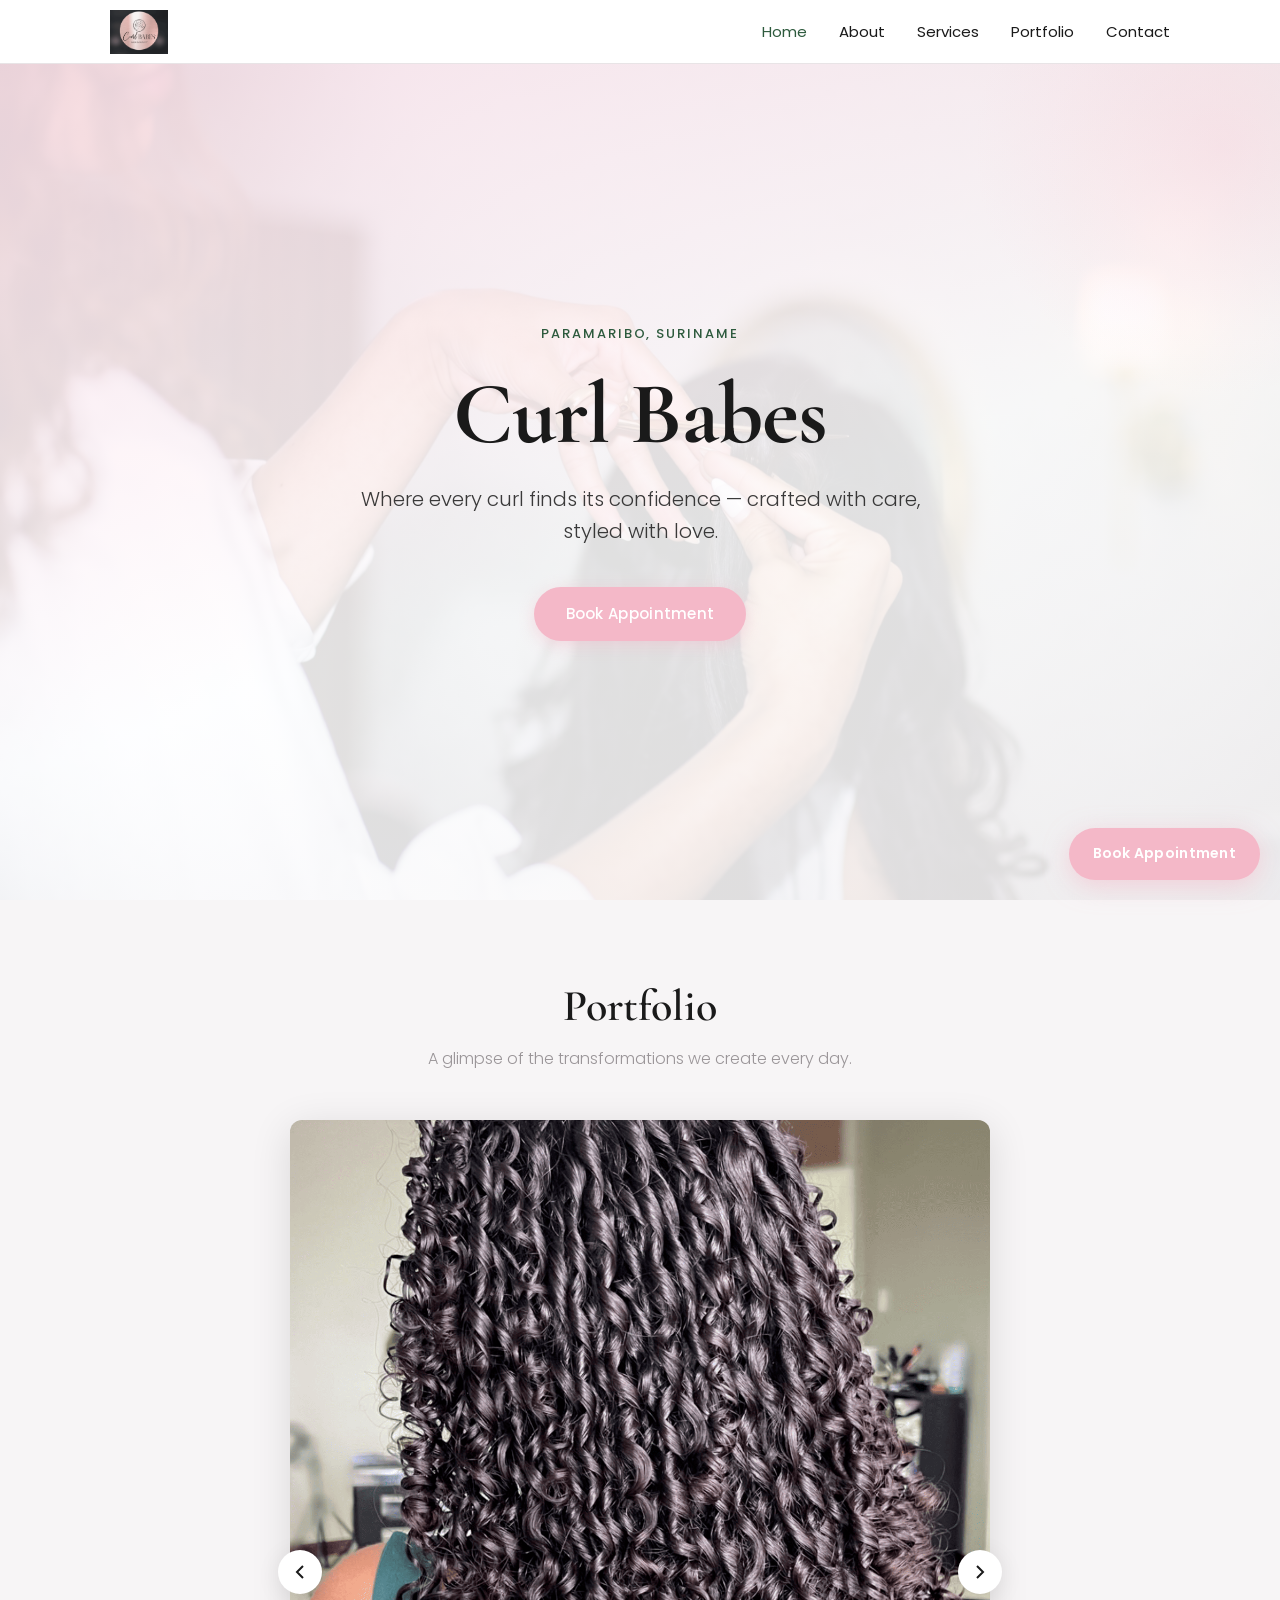
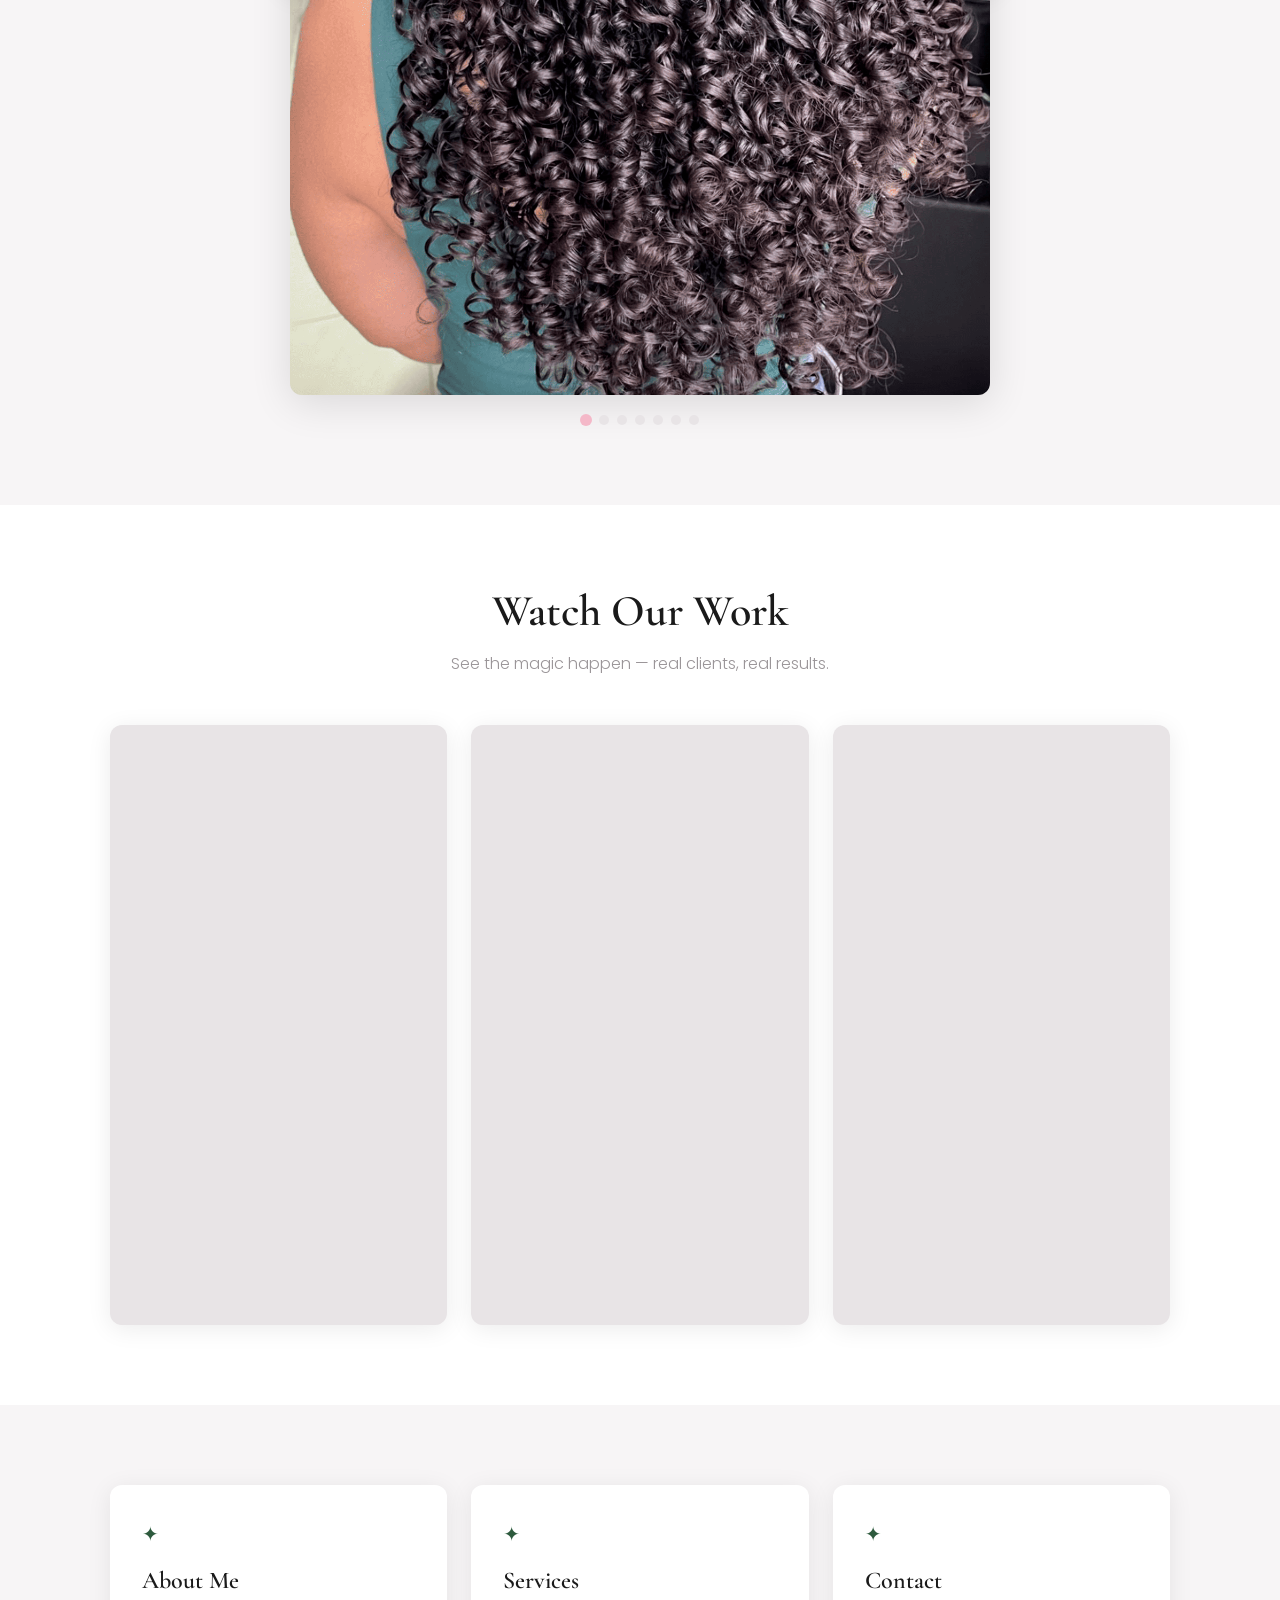
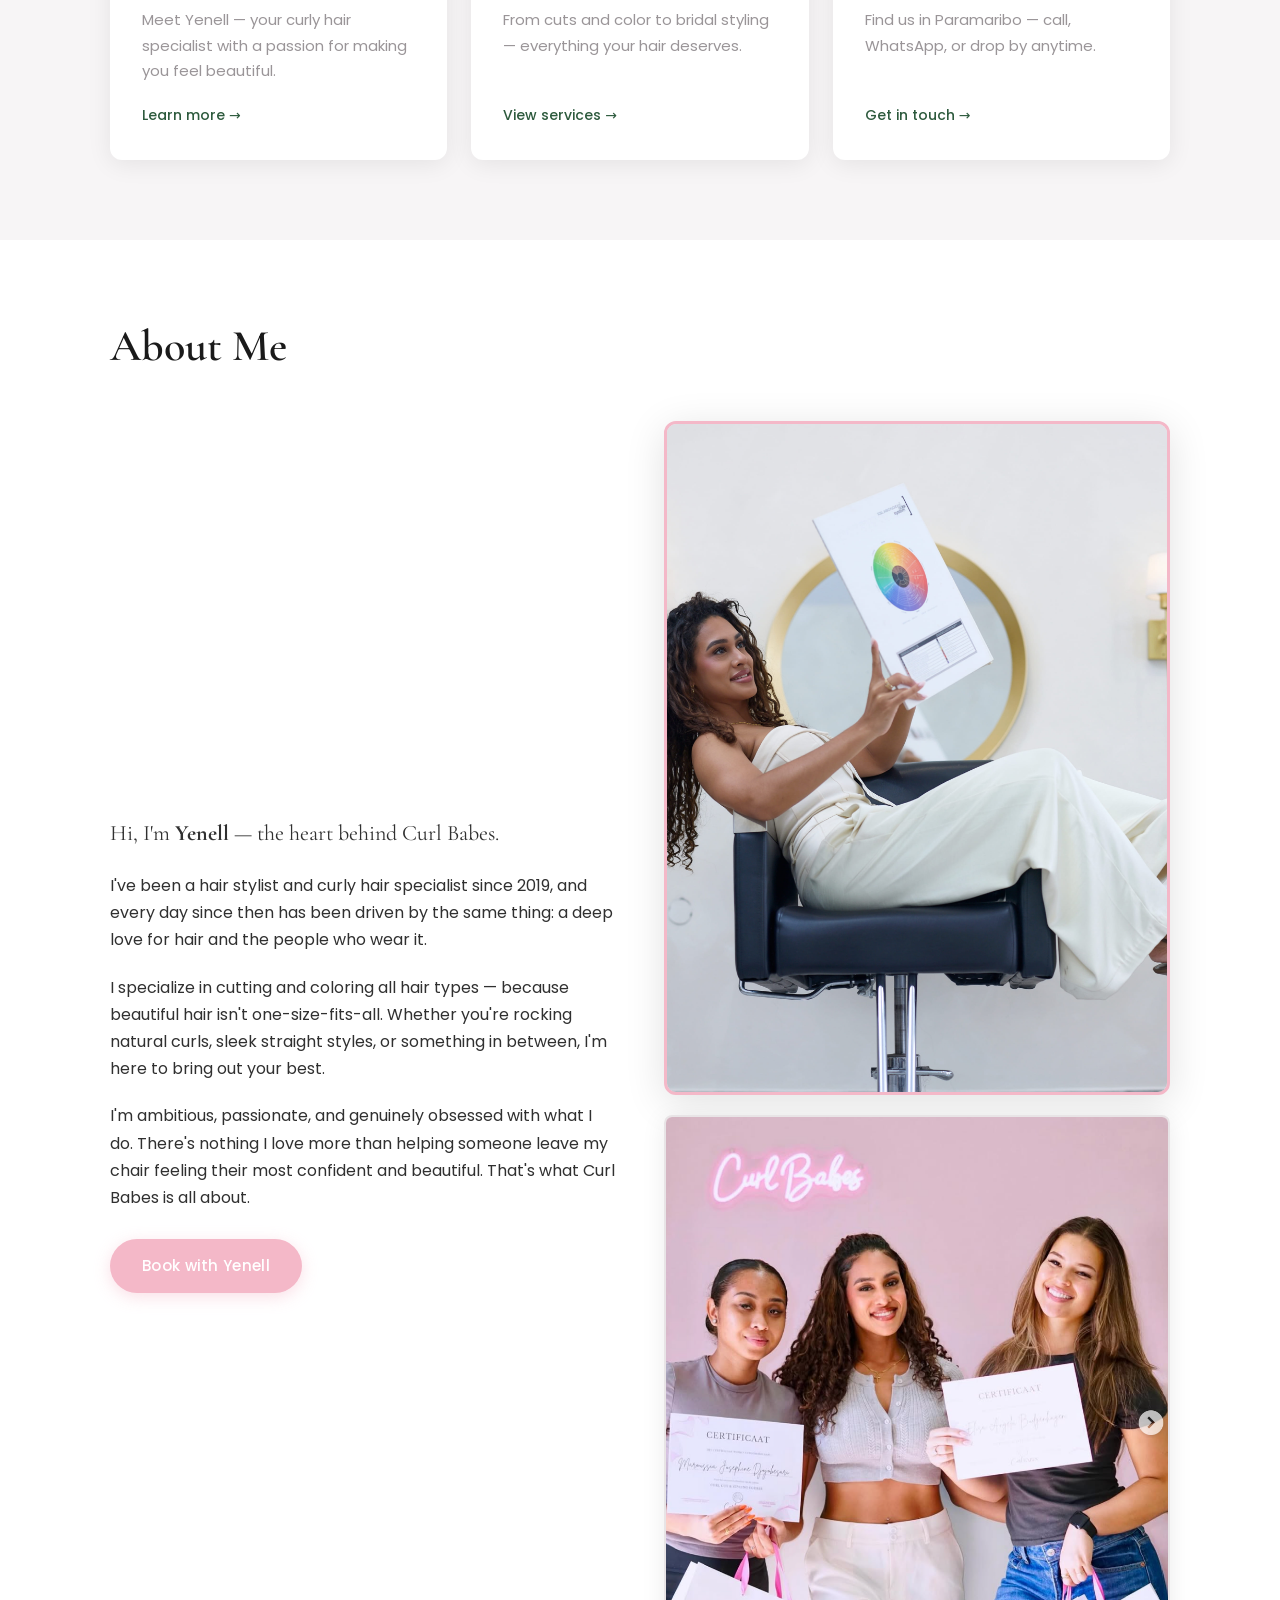
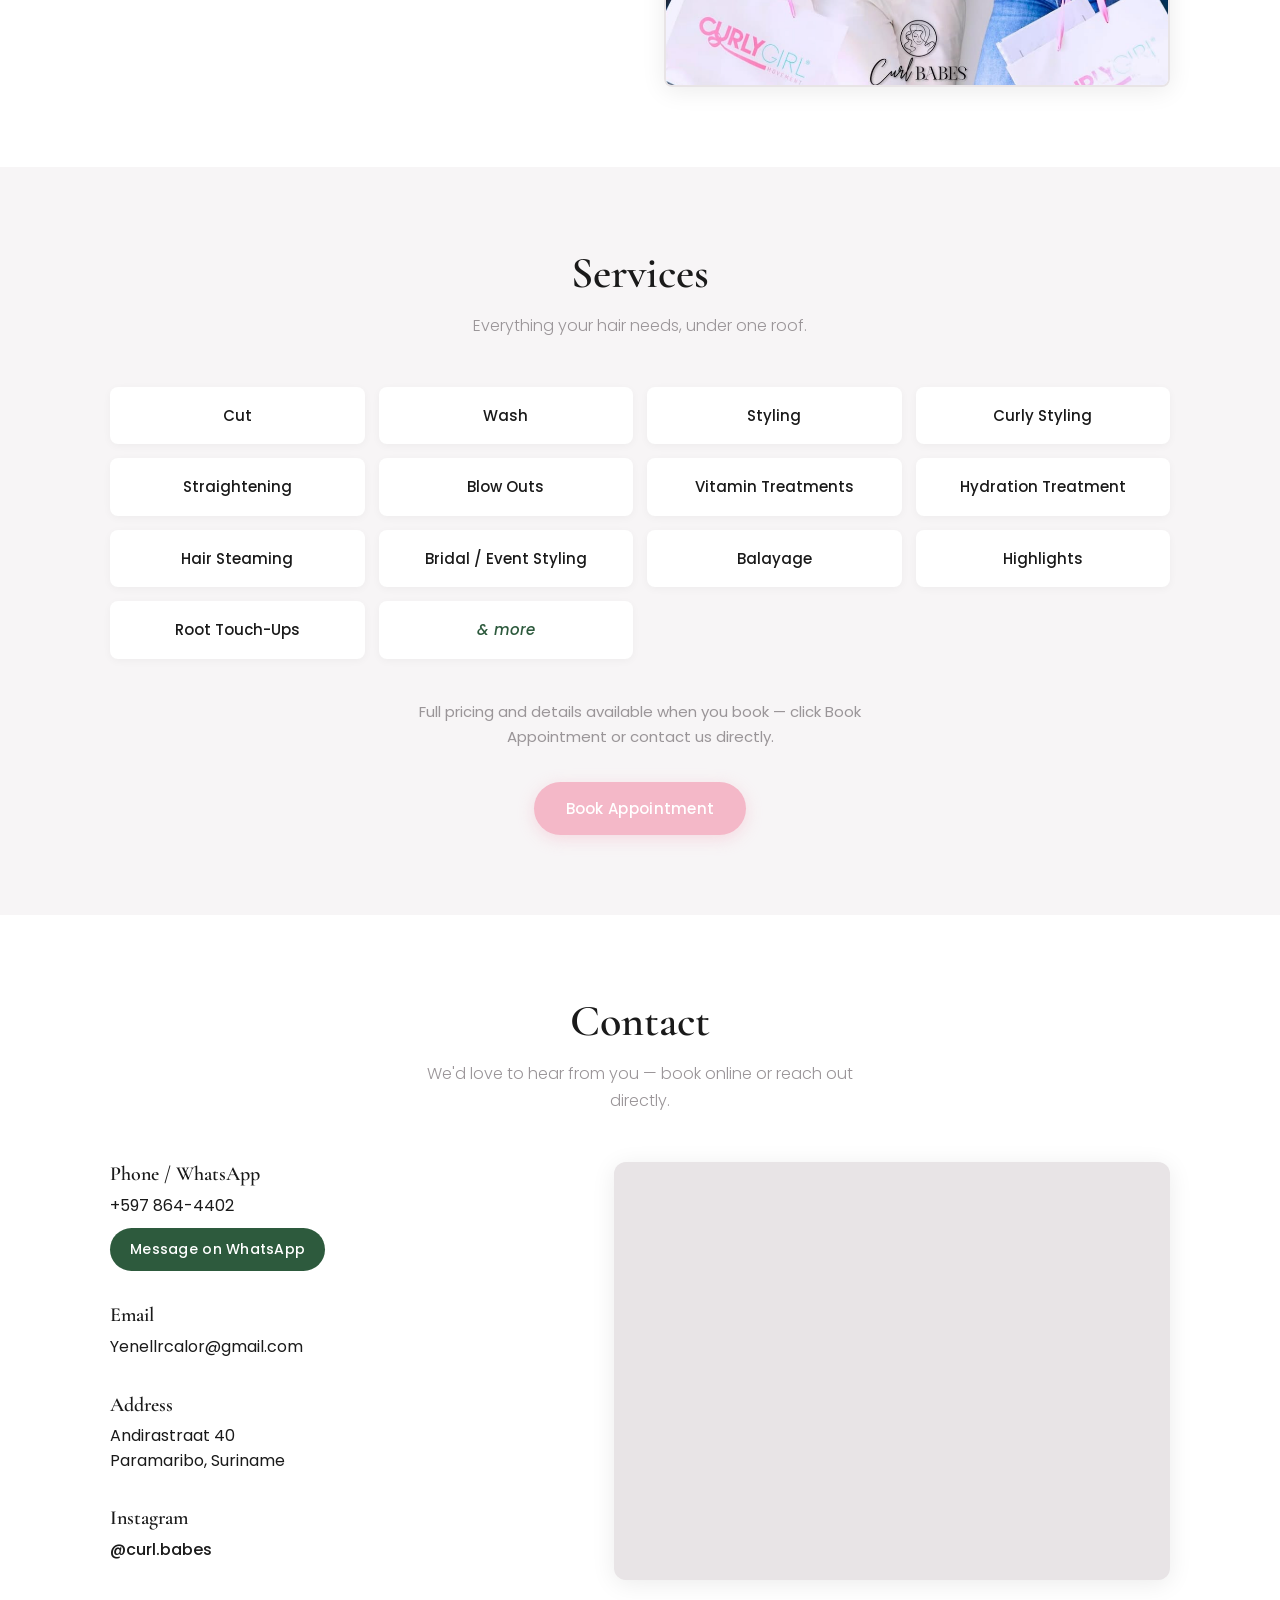
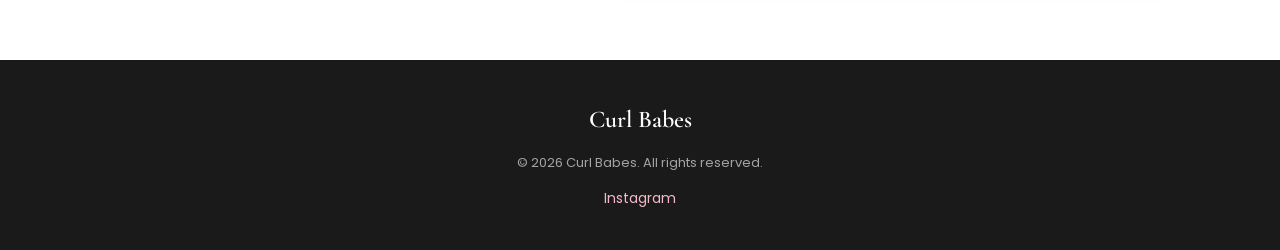
==== index.html @ 958c6240 "Add Curl Babes salon website with real assets. Wire up portfolio carousel, hero background, logo, an" ====
<!DOCTYPE html>
<html lang="en">
<head>
  <meta charset="UTF-8">
  <meta name="viewport" content="width=device-width, initial-scale=1.0">
  <meta name="description" content="Curl Babes — curly hair specialist salon in Paramaribo, Suriname. Cuts, color, styling & more by Yenell.">
  <title>Curl Babes | Hair Salon Paramaribo</title>
  <link rel="icon" href="curl-babes-assets/clients/LOGO.png" type="image/png">
  <link rel="preconnect" href="https://fonts.googleapis.com">
  <link rel="preconnect" href="https://fonts.gstatic.com" crossorigin>
  <link href="https://fonts.googleapis.com/css2?family=Cormorant+Garamond:ital,wght@0,400;0,600;0,700;1,400&family=Poppins:wght@300;400;500;600&display=swap" rel="stylesheet">
  <link rel="stylesheet" href="css/styles.css">
</head>
<body>

  <!-- Sticky Navigation -->
  <header class="site-header" id="site-header">
    <nav class="nav container" aria-label="Main navigation">
      <a href="#home" class="nav__logo">
        <img src="curl-babes-assets/clients/LOGO.png" alt="Curl Babes" class="nav__logo-img">
      </a>

      <button class="nav__toggle" id="nav-toggle" aria-label="Open menu" aria-expanded="false" aria-controls="nav-menu">
        <span class="nav__toggle-bar"></span>
        <span class="nav__toggle-bar"></span>
        <span class="nav__toggle-bar"></span>
      </button>

      <ul class="nav__menu" id="nav-menu">
        <li><a href="#home" class="nav__link">Home</a></li>
        <li><a href="#about" class="nav__link">About</a></li>
        <li><a href="#services" class="nav__link">Services</a></li>
        <li><a href="#portfolio" class="nav__link">Portfolio</a></li>
        <li><a href="#contact" class="nav__link">Contact</a></li>
      </ul>
    </nav>
  </header>

  <main>

    <!-- Hero / Home -->
    <section id="home" class="hero">
      <div class="hero__content container">
        <p class="hero__eyebrow">Paramaribo, Suriname</p>
        <h1 class="hero__title">Curl Babes</h1>
        <p class="hero__tagline">Where every curl finds its confidence — crafted with care, styled with love.</p>
        <a href="https://www.fresha.com/a/curl-babes-paramaribo-andirastraat-csomrsys?pId=294860"
           class="btn btn--primary"
           target="_blank"
           rel="noopener noreferrer">
          Book Appointment
        </a>
      </div>
      <div class="hero__decoration" aria-hidden="true"></div>
    </section>

    <!-- Portfolio Carousel -->
    <section id="portfolio" class="section section--alt">
      <div class="container">
        <header class="section__header">
          <h2 class="section__title">Portfolio</h2>
          <p class="section__subtitle">A glimpse of the transformations we create every day.</p>
        </header>

        <div class="carousel" aria-label="Portfolio slideshow">
          <button class="carousel__btn carousel__btn--prev" id="carousel-prev" aria-label="Previous slide">
            <svg width="24" height="24" viewBox="0 0 24 24" fill="none" stroke="currentColor" stroke-width="2" aria-hidden="true"><path d="M15 18l-6-6 6-6"/></svg>
          </button>

          <div class="carousel__viewport">
            <ul class="carousel__track" id="carousel-track">
              <li class="carousel__slide">
                <img src="curl-babes-assets/clients/curly%20client.png" alt="Curly hair styling by Curl Babes" loading="lazy">
              </li>
              <li class="carousel__slide">
                <img src="curl-babes-assets/clients/updo%20client.png" alt="Updo styling by Curl Babes" loading="lazy">
              </li>
              <li class="carousel__slide">
                <img src="curl-babes-assets/clients/styling%20bridal.png" alt="Bridal hair styling by Curl Babes" loading="lazy">
              </li>
              <li class="carousel__slide">
                <img src="curl-babes-assets/salon%20images/blowout.jpg" alt="Blowout by Curl Babes" loading="lazy">
              </li>
              <li class="carousel__slide">
                <img src="curl-babes-assets/salon%20images/blowout%20%2B%20curly%20clients.jpg" alt="Blowout and curly styling by Curl Babes" loading="lazy">
              </li>
              <li class="carousel__slide">
                <img src="curl-babes-assets/salon%20images/professional%20pic%20for%20portoflio%20or%20bg.jpg" alt="Professional hair styling by Curl Babes" loading="lazy">
              </li>
              <li class="carousel__slide">
                <img src="curl-babes-assets/clients/my%20Training.png" alt="Hair training at Curl Babes" loading="lazy">
              </li>
            </ul>
          </div>

          <button class="carousel__btn carousel__btn--next" id="carousel-next" aria-label="Next slide">
            <svg width="24" height="24" viewBox="0 0 24 24" fill="none" stroke="currentColor" stroke-width="2" aria-hidden="true"><path d="M9 18l6-6-6-6"/></svg>
          </button>

          <div class="carousel__dots" id="carousel-dots" role="tablist" aria-label="Slide navigation"></div>
        </div>
      </div>
    </section>

    <!-- YouTube Videos -->
    <section class="section">
      <div class="container">
        <header class="section__header">
          <h2 class="section__title">Watch Our Work</h2>
          <p class="section__subtitle">See the magic happen — real clients, real results.</p>
        </header>

        <div class="video-grid">
          <div class="video-grid__item">
            <div class="video-embed">
              <iframe
                src="https://www.youtube.com/embed/QFr0FP80lxo"
                title="Curl Babes hair work video 1"
                allow="accelerometer; autoplay; clipboard-write; encrypted-media; gyroscope; picture-in-picture"
                allowfullscreen
                loading="lazy">
              </iframe>
            </div>
          </div>
          <div class="video-grid__item">
            <div class="video-embed">
              <iframe
                src="https://www.youtube.com/embed/4UVrvFCOuHA"
                title="Curl Babes hair work video 2"
                allow="accelerometer; autoplay; clipboard-write; encrypted-media; gyroscope; picture-in-picture"
                allowfullscreen
                loading="lazy">
              </iframe>
            </div>
          </div>
          <div class="video-grid__item">
            <div class="video-embed">
              <iframe
                src="https://www.youtube.com/embed/9IwHKMWoYpk"
                title="Curl Babes hair work video 3"
                allow="accelerometer; autoplay; clipboard-write; encrypted-media; gyroscope; picture-in-picture"
                allowfullscreen
                loading="lazy">
              </iframe>
            </div>
          </div>
        </div>
      </div>
    </section>

    <!-- Teaser Links -->
    <section class="section section--alt">
      <div class="container">
        <div class="teaser-grid">
          <a href="#about" class="teaser-card">
            <span class="teaser-card__icon" aria-hidden="true">✦</span>
            <h3 class="teaser-card__title">About Me</h3>
            <p class="teaser-card__text">Meet Yenell — your curly hair specialist with a passion for making you feel beautiful.</p>
            <span class="teaser-card__link">Learn more →</span>
          </a>
          <a href="#services" class="teaser-card">
            <span class="teaser-card__icon" aria-hidden="true">✦</span>
            <h3 class="teaser-card__title">Services</h3>
            <p class="teaser-card__text">From cuts and color to bridal styling — everything your hair deserves.</p>
            <span class="teaser-card__link">View services →</span>
          </a>
          <a href="#contact" class="teaser-card">
            <span class="teaser-card__icon" aria-hidden="true">✦</span>
            <h3 class="teaser-card__title">Contact</h3>
            <p class="teaser-card__text">Find us in Paramaribo — call, WhatsApp, or drop by anytime.</p>
            <span class="teaser-card__link">Get in touch →</span>
          </a>
        </div>
      </div>
    </section>

    <!-- About -->
    <section id="about" class="section">
      <div class="container about">
        <header class="section__header section__header--left">
          <h2 class="section__title">About Me</h2>
        </header>
        <div class="about__content">
          <div class="about__text">
            <p class="about__lead">Hi, I'm <strong>Yenell</strong> — the heart behind Curl Babes.</p>
            <p>I've been a hair stylist and curly hair specialist since 2019, and every day since then has been driven by the same thing: a deep love for hair and the people who wear it.</p>
            <p>I specialize in cutting and coloring all hair types — because beautiful hair isn't one-size-fits-all. Whether you're rocking natural curls, sleek straight styles, or something in between, I'm here to bring out your best.</p>
            <p>I'm ambitious, passionate, and genuinely obsessed with what I do. There's nothing I love more than helping someone leave my chair feeling their most confident and beautiful. That's what Curl Babes is all about.</p>
            <a href="https://www.fresha.com/a/curl-babes-paramaribo-andirastraat-csomrsys?pId=294860"
               class="btn btn--primary"
               target="_blank"
               rel="noopener noreferrer">
              Book with Yenell
            </a>
          </div>
          <div class="about__visual">
            <div class="about__frame">
              <img src="curl-babes-assets/salon%20images/Cover-about%20me.jpg" alt="Yenell, founder of Curl Babes" loading="lazy">
            </div>
            <div class="about__certificate">
              <img src="curl-babes-assets/certificate%20course%20with%20my%20students.png" alt="Yenell teaching a curl course with students" loading="lazy">
            </div>
          </div>
        </div>
      </div>
    </section>

    <!-- Services -->
    <section id="services" class="section section--alt">
      <div class="container">
        <header class="section__header">
          <h2 class="section__title">Services</h2>
          <p class="section__subtitle">Everything your hair needs, under one roof.</p>
        </header>

        <ul class="services-grid">
          <li class="services-grid__item">Cut</li>
          <li class="services-grid__item">Wash</li>
          <li class="services-grid__item">Styling</li>
          <li class="services-grid__item">Curly Styling</li>
          <li class="services-grid__item">Straightening</li>
          <li class="services-grid__item">Blow Outs</li>
          <li class="services-grid__item">Vitamin Treatments</li>
          <li class="services-grid__item">Hydration Treatment</li>
          <li class="services-grid__item">Hair Steaming</li>
          <li class="services-grid__item">Bridal / Event Styling</li>
          <li class="services-grid__item">Balayage</li>
          <li class="services-grid__item">Highlights</li>
          <li class="services-grid__item">Root Touch-Ups</li>
          <li class="services-grid__item services-grid__item--more">& more</li>
        </ul>

        <p class="services-note">Full pricing and details available when you book — click Book Appointment or contact us directly.</p>

        <div class="services-cta">
          <a href="https://www.fresha.com/a/curl-babes-paramaribo-andirastraat-csomrsys?pId=294860"
             class="btn btn--primary"
             target="_blank"
             rel="noopener noreferrer">
            Book Appointment
          </a>
        </div>
      </div>
    </section>

    <!-- Contact -->
    <section id="contact" class="section">
      <div class="container">
        <header class="section__header">
          <h2 class="section__title">Contact</h2>
          <p class="section__subtitle">We'd love to hear from you — book online or reach out directly.</p>
        </header>

        <div class="contact-grid">
          <div class="contact-info">
            <div class="contact-info__item">
              <h3 class="contact-info__label">Phone / WhatsApp</h3>
              <p>
                <a href="tel:+5978644402" class="contact-info__link">+597 864-4402</a>
              </p>
              <a href="https://wa.me/5978644402" class="btn btn--whatsapp" target="_blank" rel="noopener noreferrer">
                Message on WhatsApp
              </a>
            </div>

            <div class="contact-info__item">
              <h3 class="contact-info__label">Email</h3>
              <p>
                <a href="mailto:Yenellrcalor@gmail.com" class="contact-info__link">Yenellrcalor@gmail.com</a>
              </p>
            </div>

            <div class="contact-info__item">
              <h3 class="contact-info__label">Address</h3>
              <p class="contact-info__address">Andirastraat 40<br>Paramaribo, Suriname</p>
            </div>

            <div class="contact-info__item">
              <h3 class="contact-info__label">Instagram</h3>
              <p>
                <a href="https://www.instagram.com/curl.babes/" class="contact-info__link contact-info__link--instagram" target="_blank" rel="noopener noreferrer">
                  @curl.babes
                </a>
              </p>
            </div>
          </div>

          <div class="contact-map">
            <iframe
              src="https://maps.google.com/maps?q=Andirastraat+40,+Paramaribo,+Suriname&output=embed"
              title="Curl Babes location on Google Maps"
              allowfullscreen=""
              loading="lazy"
              referrerpolicy="no-referrer-when-downgrade">
            </iframe>
          </div>
        </div>
      </div>
    </section>

  </main>

  <!-- Footer -->
  <footer class="footer">
    <div class="container footer__inner">
      <p class="footer__brand">Curl Babes</p>
      <p class="footer__copy">&copy; <span id="year"></span> Curl Babes. All rights reserved.</p>
      <a href="https://www.instagram.com/curl.babes/" class="footer__social" target="_blank" rel="noopener noreferrer" aria-label="Follow Curl Babes on Instagram">
        Instagram
      </a>
    </div>
  </footer>

  <!-- Floating Book Appointment Button -->
  <a href="https://www.fresha.com/a/curl-babes-paramaribo-andirastraat-csomrsys?pId=294860"
     class="fab"
     target="_blank"
     rel="noopener noreferrer"
     aria-label="Book Appointment">
    Book Appointment
  </a>

  <script src="js/main.js"></script>
</body>
</html>
---- css/styles.css ----
/* =============================================
   Curl Babes — Styles
   ============================================= */

:root {
  --pink: #f4b8c8;
  --pink-dark: #e89ab0;
  --pink-light: #fce4ec;
  --white: #ffffff;
  --grey-light: #f7f5f6;
  --grey: #e8e4e6;
  --grey-mid: #9a9598;
  --black: #1a1a1a;
  --green: #2d5a3d;
  --green-light: #3d7a52;

  --font-heading: 'Cormorant Garamond', Georgia, serif;
  --font-body: 'Poppins', system-ui, sans-serif;

  --header-height: 64px;
  --fab-height: 52px;
  --radius: 12px;
  --radius-sm: 8px;
  --shadow: 0 4px 24px rgba(0, 0, 0, 0.08);
  --shadow-lg: 0 8px 40px rgba(0, 0, 0, 0.12);
  --transition: 0.25s ease;
}

/* Reset & Base */
*, *::before, *::after {
  box-sizing: border-box;
  margin: 0;
  padding: 0;
}

html {
  scroll-behavior: smooth;
  scroll-padding-top: calc(var(--header-height) + 16px);
}

body {
  font-family: var(--font-body);
  font-size: 1rem;
  line-height: 1.7;
  color: var(--black);
  background: var(--white);
  -webkit-font-smoothing: antialiased;
}

img {
  max-width: 100%;
  height: auto;
  display: block;
}

a {
  color: inherit;
  text-decoration: none;
}

ul {
  list-style: none;
}

.container {
  width: 100%;
  max-width: 1100px;
  margin: 0 auto;
  padding: 0 1.25rem;
}

/* Typography */
h1, h2, h3 {
  font-family: var(--font-heading);
  font-weight: 600;
  line-height: 1.2;
  color: var(--black);
}

/* Buttons */
.btn {
  display: inline-flex;
  align-items: center;
  justify-content: center;
  padding: 0.875rem 2rem;
  font-family: var(--font-body);
  font-size: 0.9375rem;
  font-weight: 500;
  letter-spacing: 0.02em;
  border-radius: 50px;
  border: none;
  cursor: pointer;
  transition: background var(--transition), transform var(--transition), box-shadow var(--transition);
}

.btn--primary {
  background: var(--pink);
  color: var(--white);
  box-shadow: 0 4px 16px rgba(244, 184, 200, 0.45);
}

.btn--primary:hover,
.btn--primary:focus-visible {
  background: var(--pink-dark);
  transform: translateY(-2px);
  box-shadow: 0 6px 24px rgba(244, 184, 200, 0.55);
}

.btn--whatsapp {
  background: var(--green);
  color: var(--white);
  padding: 0.625rem 1.25rem;
  font-size: 0.875rem;
  margin-top: 0.5rem;
}

.btn--whatsapp:hover,
.btn--whatsapp:focus-visible {
  background: var(--green-light);
}

/* Header / Nav */
.site-header {
  position: sticky;
  top: 0;
  z-index: 100;
  background: rgba(255, 255, 255, 0.95);
  backdrop-filter: blur(10px);
  -webkit-backdrop-filter: blur(10px);
  border-bottom: 1px solid var(--grey);
  height: var(--header-height);
}

.nav {
  display: flex;
  align-items: center;
  justify-content: space-between;
  height: var(--header-height);
}

.nav__logo {
  display: flex;
  align-items: center;
  transition: opacity var(--transition);
}

.nav__logo:hover {
  opacity: 0.85;
}

.nav__logo-img {
  height: 44px;
  width: auto;
  object-fit: contain;
}

.nav__toggle {
  display: flex;
  flex-direction: column;
  justify-content: center;
  gap: 5px;
  width: 40px;
  height: 40px;
  background: none;
  border: none;
  cursor: pointer;
  padding: 4px;
  z-index: 110;
}

.nav__toggle-bar {
  display: block;
  width: 24px;
  height: 2px;
  background: var(--black);
  border-radius: 2px;
  transition: transform var(--transition), opacity var(--transition);
}

.nav__toggle[aria-expanded="true"] .nav__toggle-bar:nth-child(1) {
  transform: translateY(7px) rotate(45deg);
}

.nav__toggle[aria-expanded="true"] .nav__toggle-bar:nth-child(2) {
  opacity: 0;
}

.nav__toggle[aria-expanded="true"] .nav__toggle-bar:nth-child(3) {
  transform: translateY(-7px) rotate(-45deg);
}

.nav__menu {
  display: none;
  position: fixed;
  inset: 0;
  top: var(--header-height);
  background: var(--white);
  flex-direction: column;
  align-items: center;
  justify-content: center;
  gap: 2rem;
  z-index: 105;
}

.nav__menu.is-open {
  display: flex;
}

.nav__link {
  font-size: 1.25rem;
  font-weight: 500;
  transition: color var(--transition);
}

.nav__link:hover,
.nav__link:focus-visible,
.nav__link.is-active {
  color: var(--green);
}

@media (min-width: 768px) {
  .nav__toggle {
    display: none;
  }

  .nav__menu {
    display: flex;
    position: static;
    flex-direction: row;
    gap: 2rem;
    background: none;
    inset: auto;
  }

  .nav__link {
    font-size: 0.9375rem;
    font-weight: 400;
  }
}

/* Hero */
.hero {
  position: relative;
  min-height: calc(100svh - var(--header-height));
  display: flex;
  align-items: center;
  background:
    linear-gradient(160deg, rgba(252, 228, 236, 0.92) 0%, rgba(255, 255, 255, 0.88) 55%, rgba(247, 245, 246, 0.9) 100%),
    url('../curl-babes-assets/salon%20images/professional%20pic%20for%20background.jpg') center / cover no-repeat;
  overflow: hidden;
  padding: 4rem 0;
}

.hero__content {
  position: relative;
  z-index: 2;
  text-align: center;
  max-width: 640px;
}

.hero__eyebrow {
  font-size: 0.8125rem;
  font-weight: 500;
  letter-spacing: 0.15em;
  text-transform: uppercase;
  color: var(--green);
  margin-bottom: 1rem;
}

.hero__title {
  font-size: clamp(3rem, 10vw, 5.5rem);
  font-weight: 700;
  margin-bottom: 1rem;
  letter-spacing: -0.01em;
}

.hero__tagline {
  font-size: clamp(1rem, 2.5vw, 1.25rem);
  font-weight: 300;
  color: var(--black);
  opacity: 0.85;
  margin-bottom: 2.5rem;
  line-height: 1.6;
}

.hero__decoration {
  position: absolute;
  top: -20%;
  right: -15%;
  width: 60vw;
  height: 60vw;
  max-width: 500px;
  max-height: 500px;
  border-radius: 50%;
  background: radial-gradient(circle, var(--pink) 0%, transparent 70%);
  opacity: 0.25;
  pointer-events: none;
}

/* Sections */
.section {
  padding: 5rem 0;
}

.section--alt {
  background: var(--grey-light);
}

.section__header {
  text-align: center;
  margin-bottom: 3rem;
}

.section__header--left {
  text-align: left;
}

.section__title {
  font-size: clamp(2rem, 5vw, 2.75rem);
  margin-bottom: 0.75rem;
}

.section__subtitle {
  font-size: 1rem;
  color: var(--grey-mid);
  font-weight: 300;
  max-width: 480px;
  margin: 0 auto;
}

.section__header--left .section__subtitle {
  margin: 0;
}

/* Carousel */
.carousel {
  position: relative;
  max-width: 700px;
  margin: 0 auto;
}

.carousel__viewport {
  overflow: hidden;
  border-radius: var(--radius);
  box-shadow: var(--shadow-lg);
  aspect-ratio: 4 / 5;
  background: var(--grey);
}

.carousel__track {
  display: flex;
  height: 100%;
  transition: transform 0.4s ease;
}

.carousel__slide {
  flex: 0 0 100%;
  height: 100%;
}

.carousel__slide img {
  width: 100%;
  height: 100%;
  object-fit: cover;
}

.carousel__btn {
  position: absolute;
  top: 50%;
  transform: translateY(-50%);
  width: 44px;
  height: 44px;
  border-radius: 50%;
  background: var(--white);
  border: none;
  box-shadow: var(--shadow);
  cursor: pointer;
  display: flex;
  align-items: center;
  justify-content: center;
  color: var(--black);
  transition: background var(--transition), color var(--transition);
  z-index: 2;
}

.carousel__btn:hover,
.carousel__btn:focus-visible {
  background: var(--green);
  color: var(--white);
}

.carousel__btn--prev {
  left: -12px;
}

.carousel__btn--next {
  right: -12px;
}

@media (max-width: 767px) {
  .carousel__btn--prev {
    left: 8px;
  }

  .carousel__btn--next {
    right: 8px;
  }
}

.carousel__dots {
  display: flex;
  justify-content: center;
  gap: 0.5rem;
  margin-top: 1.25rem;
}

.carousel__dot {
  width: 10px;
  height: 10px;
  border-radius: 50%;
  background: var(--grey);
  border: none;
  cursor: pointer;
  transition: background var(--transition), transform var(--transition);
  padding: 0;
}

.carousel__dot.is-active {
  background: var(--pink);
  transform: scale(1.2);
}

.carousel__dot:hover,
.carousel__dot:focus-visible {
  background: var(--green);
}

/* Video Grid */
.video-grid {
  display: grid;
  grid-template-columns: 1fr;
  gap: 1.5rem;
}

@media (min-width: 640px) {
  .video-grid {
    grid-template-columns: repeat(3, 1fr);
  }
}

.video-embed {
  position: relative;
  padding-bottom: 177.78%; /* 9:16 shorts aspect ratio */
  height: 0;
  overflow: hidden;
  border-radius: var(--radius);
  box-shadow: var(--shadow);
  background: var(--grey);
}

.video-embed iframe {
  position: absolute;
  top: 0;
  left: 0;
  width: 100%;
  height: 100%;
  border: none;
}

/* Teaser Cards */
.teaser-grid {
  display: grid;
  grid-template-columns: 1fr;
  gap: 1.5rem;
}

@media (min-width: 640px) {
  .teaser-grid {
    grid-template-columns: repeat(3, 1fr);
  }
}

.teaser-card {
  display: flex;
  flex-direction: column;
  padding: 2rem;
  background: var(--white);
  border-radius: var(--radius);
  box-shadow: var(--shadow);
  transition: transform var(--transition), box-shadow var(--transition);
}

.teaser-card:hover,
.teaser-card:focus-visible {
  transform: translateY(-4px);
  box-shadow: var(--shadow-lg);
}

.teaser-card__icon {
  color: var(--green);
  font-size: 1.25rem;
  margin-bottom: 1rem;
}

.teaser-card__title {
  font-size: 1.5rem;
  margin-bottom: 0.75rem;
}

.teaser-card__text {
  font-size: 0.9375rem;
  color: var(--grey-mid);
  flex: 1;
  margin-bottom: 1.25rem;
}

.teaser-card__link {
  font-size: 0.875rem;
  font-weight: 500;
  color: var(--green);
}

/* About */
.about__content {
  display: grid;
  grid-template-columns: 1fr;
  gap: 3rem;
  align-items: center;
}

@media (min-width: 768px) {
  .about__content {
    grid-template-columns: 1fr 1fr;
  }
}

.about__lead {
  font-family: var(--font-heading);
  font-size: 1.375rem;
  margin-bottom: 1.25rem;
}

.about__text p {
  margin-bottom: 1.25rem;
  color: var(--black);
  opacity: 0.9;
}

.about__text .btn {
  margin-top: 0.5rem;
}

.about__frame {
  aspect-ratio: 3 / 4;
  border-radius: var(--radius);
  overflow: hidden;
  box-shadow: var(--shadow-lg);
  background: var(--pink-light);
  border: 3px solid var(--pink);
}

.about__frame img {
  width: 100%;
  height: 100%;
  object-fit: cover;
}

.about__certificate {
  margin-top: 1.25rem;
  border-radius: var(--radius-sm);
  overflow: hidden;
  box-shadow: var(--shadow);
  border: 2px solid var(--grey);
}

.about__certificate img {
  width: 100%;
  height: auto;
  display: block;
}

/* Services */
.services-grid {
  display: grid;
  grid-template-columns: repeat(2, 1fr);
  gap: 0.875rem;
}

@media (min-width: 480px) {
  .services-grid {
    grid-template-columns: repeat(3, 1fr);
  }
}

@media (min-width: 768px) {
  .services-grid {
    grid-template-columns: repeat(4, 1fr);
  }
}

.services-grid__item {
  padding: 1rem 1.25rem;
  background: var(--white);
  border-radius: var(--radius-sm);
  font-size: 0.9375rem;
  font-weight: 500;
  text-align: center;
  box-shadow: 0 2px 8px rgba(0, 0, 0, 0.04);
  transition: background var(--transition), color var(--transition);
}

.services-grid__item:hover {
  background: var(--pink-light);
}

.services-grid__item--more {
  color: var(--green);
  font-style: italic;
}

.services-note {
  text-align: center;
  margin-top: 2.5rem;
  font-size: 0.9375rem;
  color: var(--grey-mid);
  max-width: 520px;
  margin-left: auto;
  margin-right: auto;
}

.services-cta {
  text-align: center;
  margin-top: 2rem;
}

/* Contact */
.contact-grid {
  display: grid;
  grid-template-columns: 1fr;
  gap: 2.5rem;
}

@media (min-width: 768px) {
  .contact-grid {
    grid-template-columns: 1fr 1.2fr;
    align-items: start;
  }
}

.contact-info {
  display: flex;
  flex-direction: column;
  gap: 2rem;
}

.contact-info__label {
  font-family: var(--font-heading);
  font-size: 1.25rem;
  margin-bottom: 0.375rem;
  color: var(--black);
}

.contact-info__link {
  font-size: 1rem;
  transition: color var(--transition);
}

.contact-info__link:hover,
.contact-info__link:focus-visible {
  color: var(--green);
}

.contact-info__link--instagram {
  font-weight: 500;
}

.contact-info__address {
  line-height: 1.6;
}

.contact-map {
  border-radius: var(--radius);
  overflow: hidden;
  box-shadow: var(--shadow);
  aspect-ratio: 4 / 3;
  background: var(--grey);
}

.contact-map iframe {
  width: 100%;
  height: 100%;
  border: none;
  min-height: 280px;
}

/* Footer */
.footer {
  background: var(--black);
  color: var(--white);
  padding: 2.5rem 0;
}

.footer__inner {
  display: flex;
  flex-direction: column;
  align-items: center;
  gap: 0.75rem;
  text-align: center;
}

.footer__brand {
  font-family: var(--font-heading);
  font-size: 1.5rem;
  font-weight: 600;
}

.footer__copy {
  font-size: 0.8125rem;
  opacity: 0.6;
}

.footer__social {
  font-size: 0.875rem;
  color: var(--pink);
  transition: color var(--transition);
}

.footer__social:hover,
.footer__social:focus-visible {
  color: var(--green-light);
}

/* Floating Action Button */
.fab {
  position: fixed;
  bottom: 1.25rem;
  right: 1.25rem;
  z-index: 200;
  display: flex;
  align-items: center;
  justify-content: center;
  padding: 0.875rem 1.5rem;
  background: var(--pink);
  color: var(--white);
  font-family: var(--font-body);
  font-size: 0.875rem;
  font-weight: 600;
  letter-spacing: 0.02em;
  border-radius: 50px;
  box-shadow: 0 6px 24px rgba(244, 184, 200, 0.55);
  transition: background var(--transition), transform var(--transition), box-shadow var(--transition);
}

.fab:hover,
.fab:focus-visible {
  background: var(--pink-dark);
  transform: translateY(-2px);
  box-shadow: 0 8px 32px rgba(244, 184, 200, 0.65);
}

@media (max-width: 480px) {
  .fab {
    bottom: 1rem;
    right: 1rem;
    left: 1rem;
    text-align: center;
  }
}

/* Focus styles for accessibility */
:focus-visible {
  outline: 2px solid var(--green);
  outline-offset: 3px;
}

/* Reduced motion */
@media (prefers-reduced-motion: reduce) {
  html {
    scroll-behavior: auto;
  }

  *, *::before, *::after {
    transition-duration: 0.01ms !important;
  }

  .carousel__track {
    transition: none;
  }
}
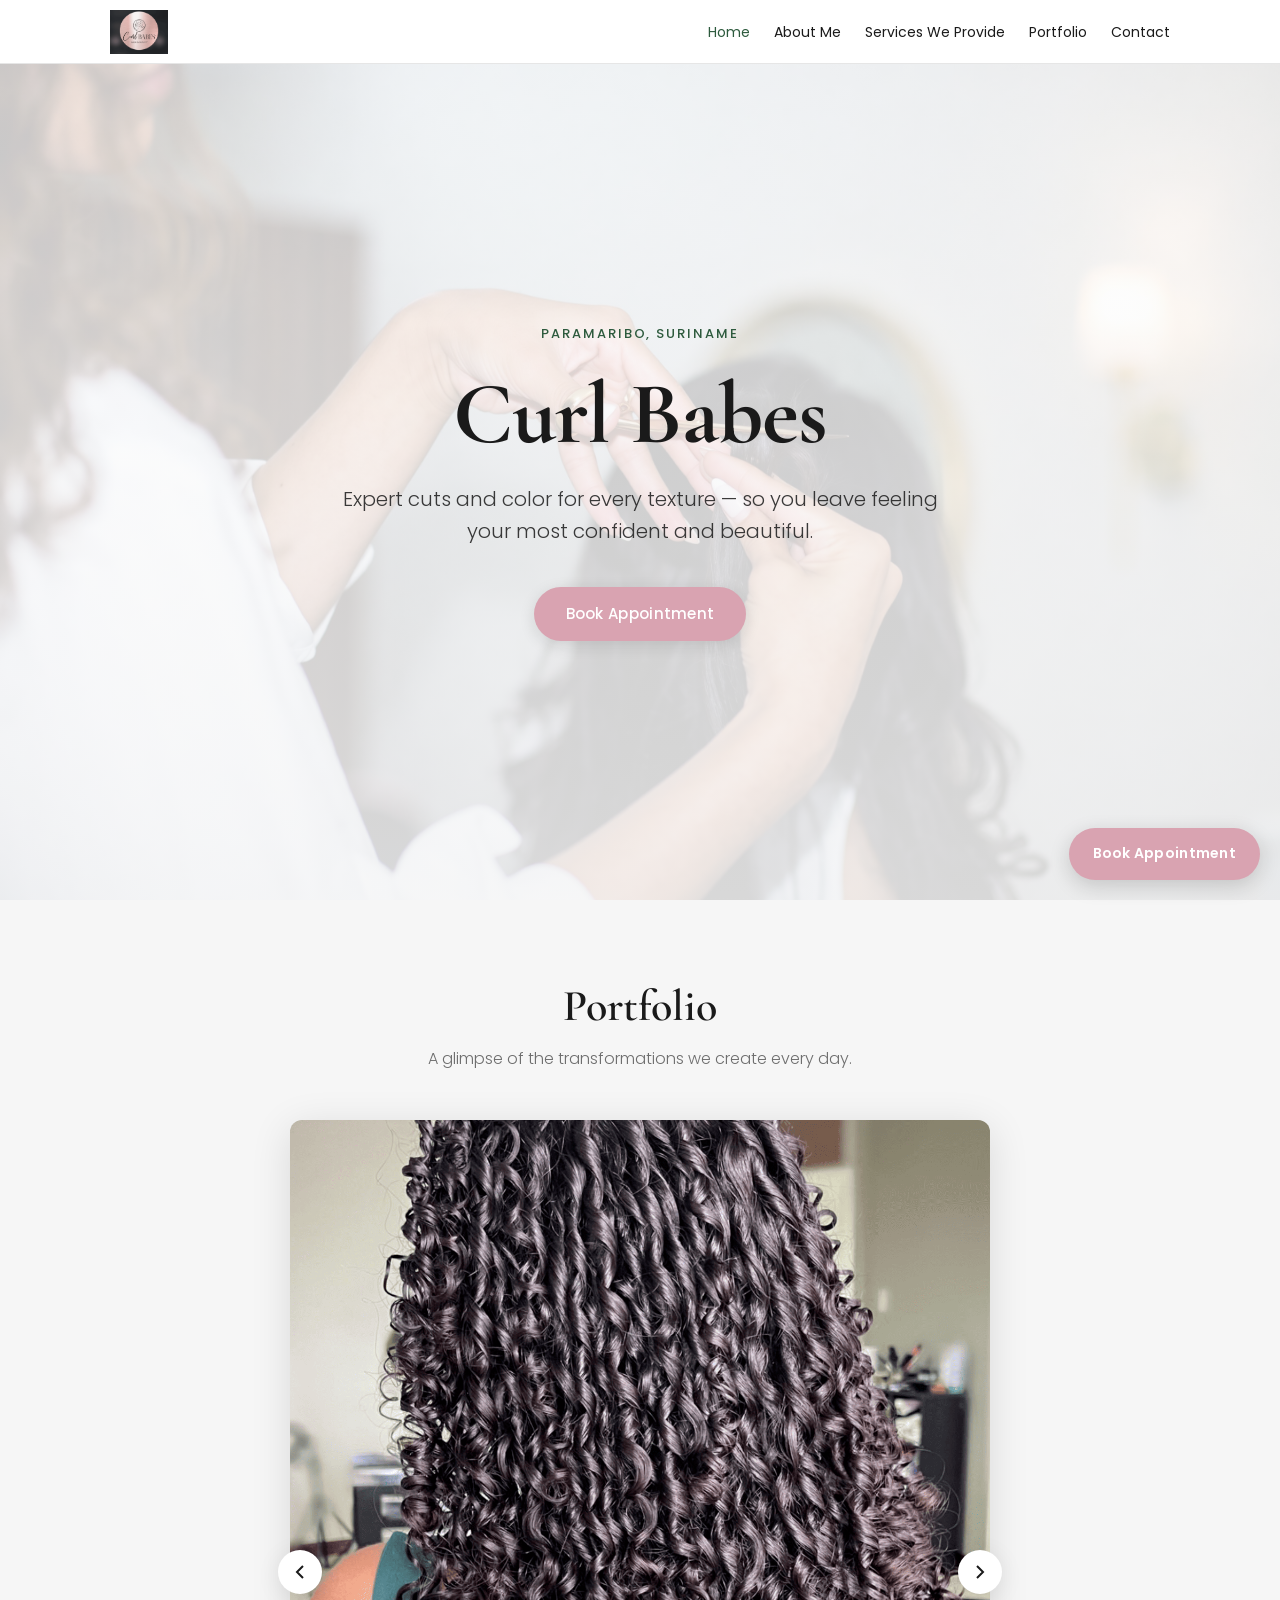
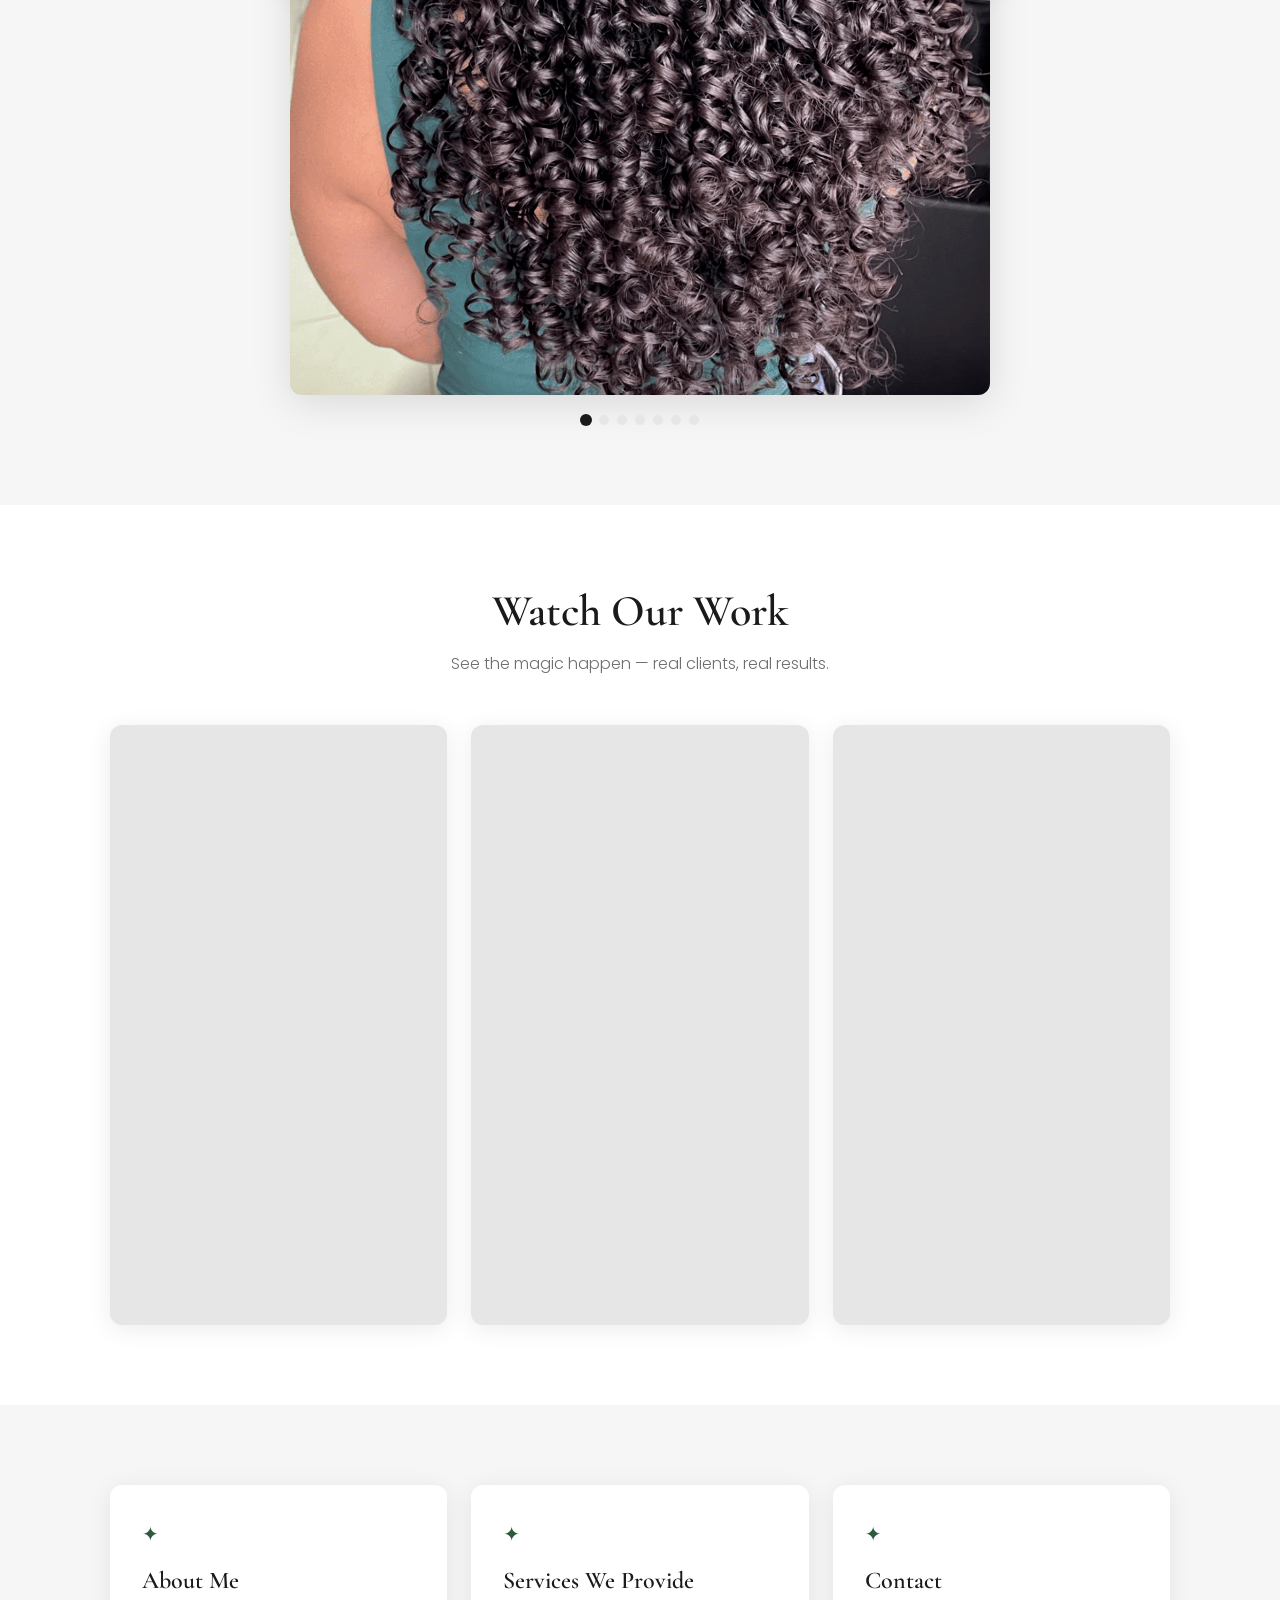
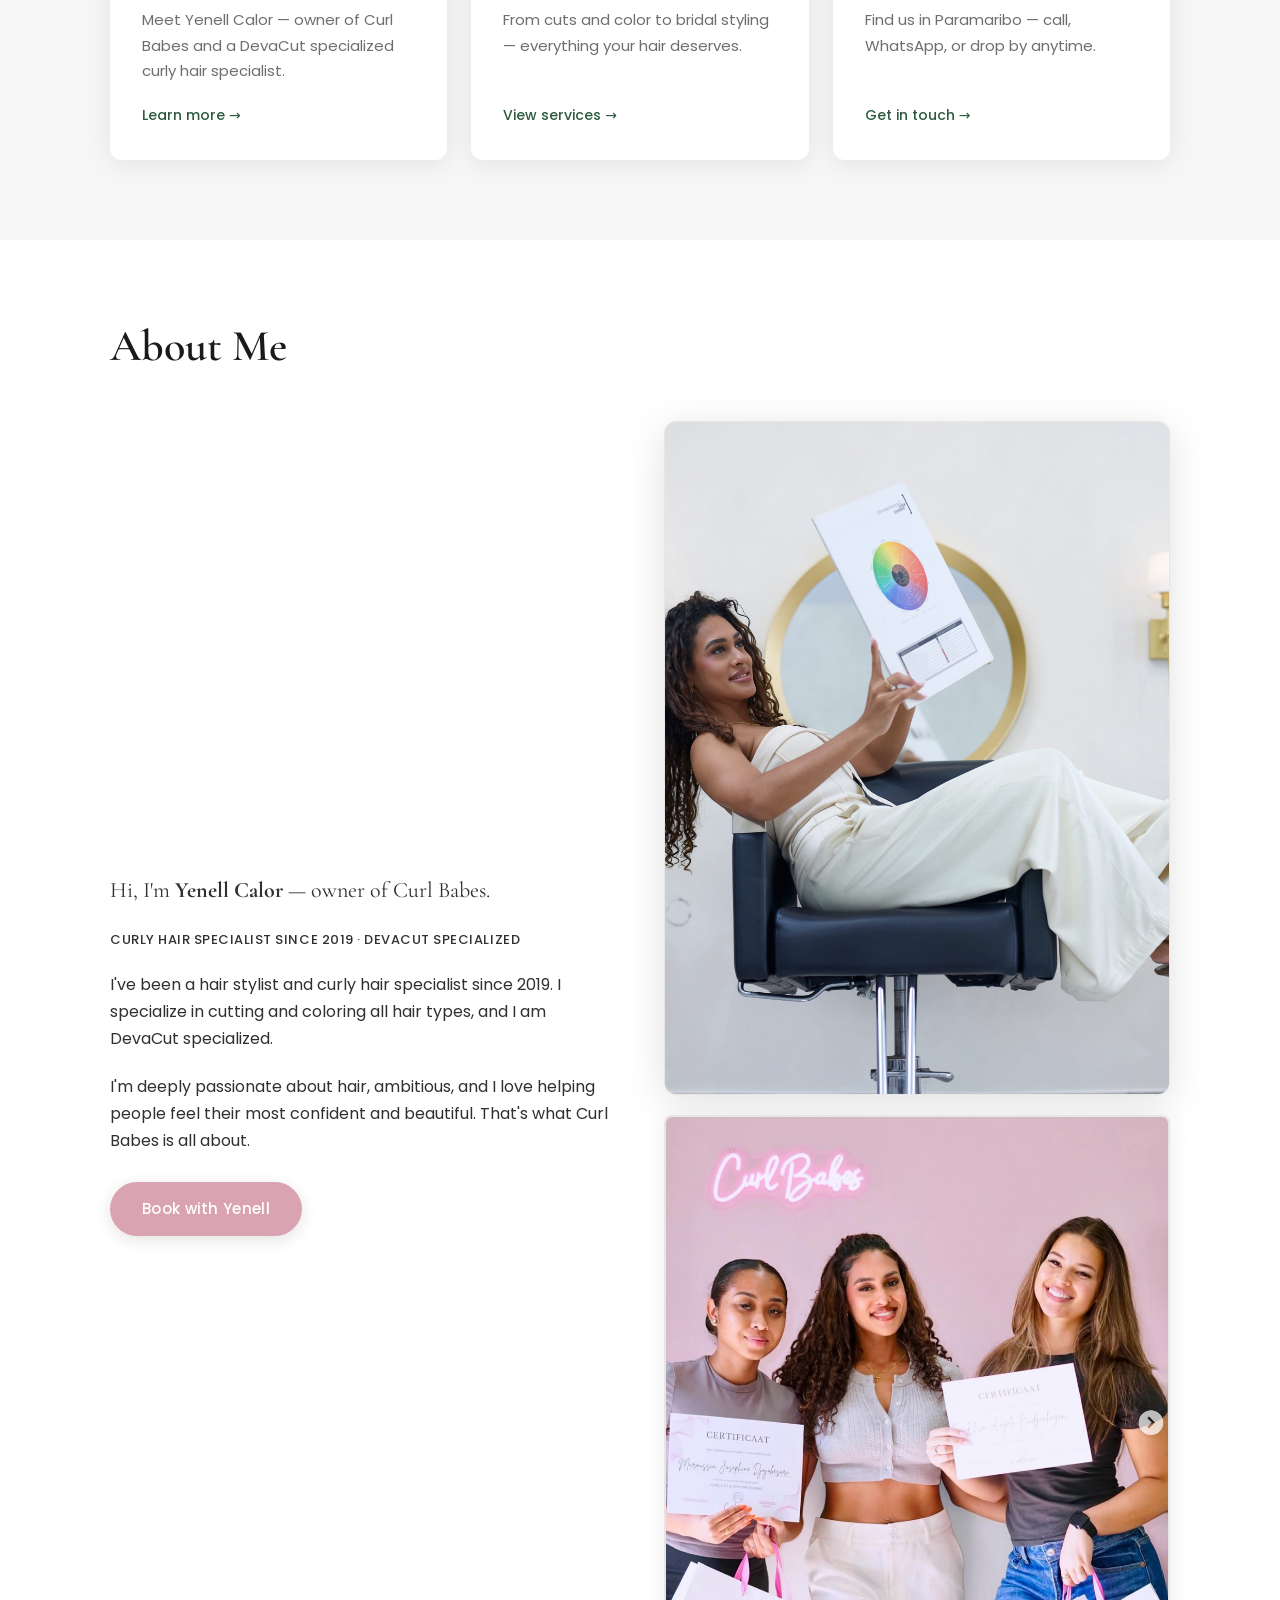
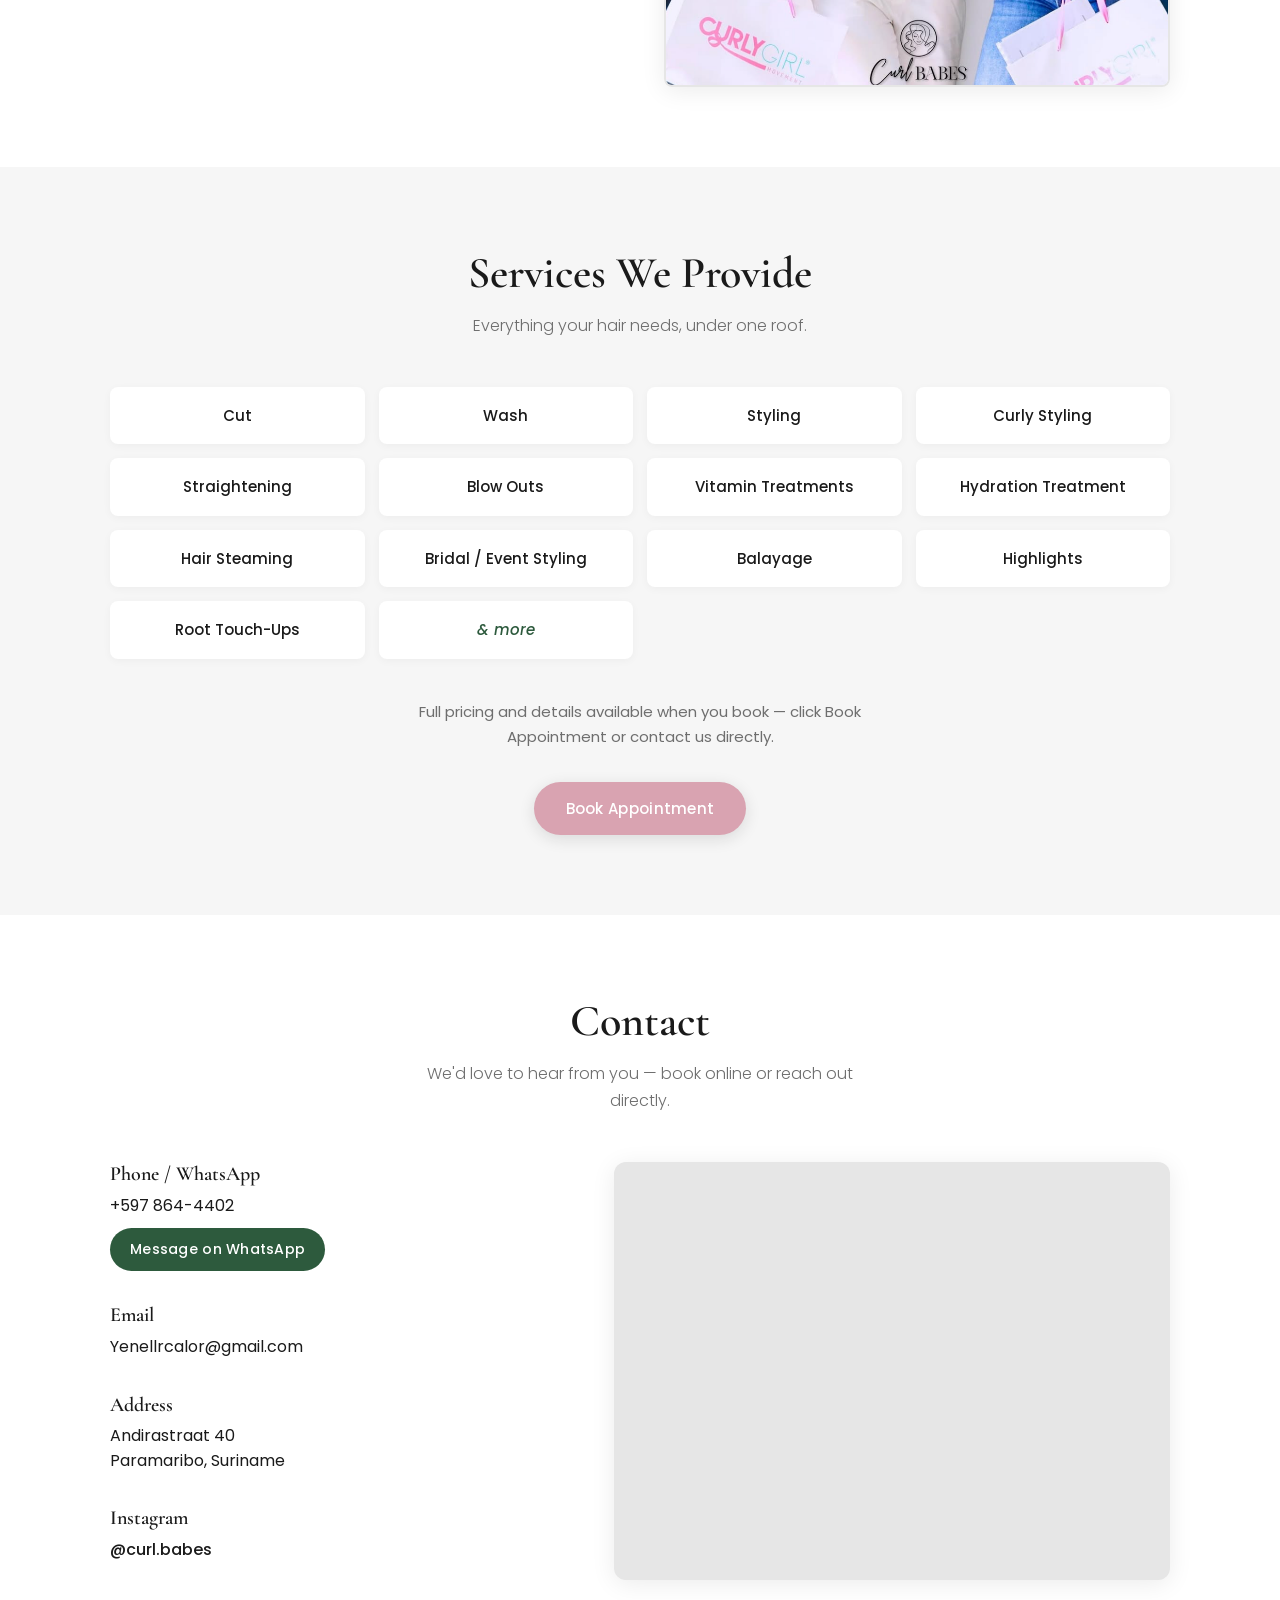
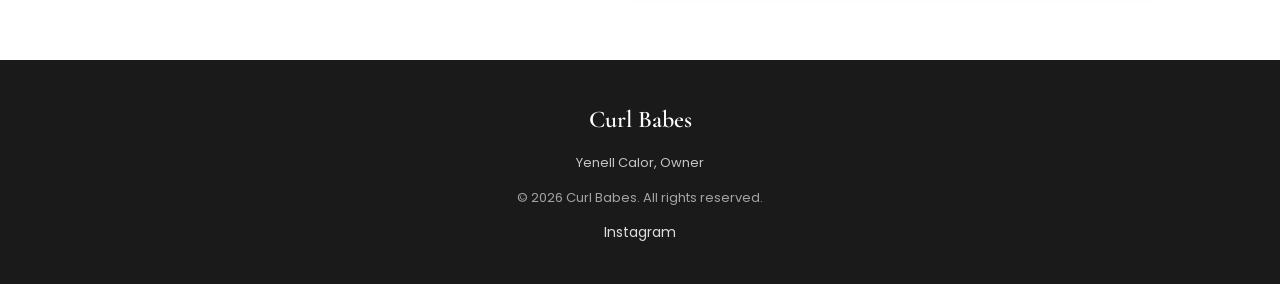
==== commit a827a753: "Update salon site with owner details and a more professional look. Name Yenell Calor as owner, note " ====
--- a/index.html
+++ b/index.html
@@ -3,7 +3,7 @@
 <head>
   <meta charset="UTF-8">
   <meta name="viewport" content="width=device-width, initial-scale=1.0">
-  <meta name="description" content="Curl Babes — curly hair specialist salon in Paramaribo, Suriname. Cuts, color, styling & more by Yenell.">
+  <meta name="description" content="Curl Babes — hair salon in Paramaribo, Suriname. Owned by Yenell Calor, curly hair specialist and DevaCut specialized stylist. Cuts, color, styling & more.">
   <title>Curl Babes | Hair Salon Paramaribo</title>
   <link rel="icon" href="curl-babes-assets/clients/LOGO.png" type="image/png">
   <link rel="preconnect" href="https://fonts.googleapis.com">
@@ -28,8 +28,8 @@
 
       <ul class="nav__menu" id="nav-menu">
         <li><a href="#home" class="nav__link">Home</a></li>
-        <li><a href="#about" class="nav__link">About</a></li>
-        <li><a href="#services" class="nav__link">Services</a></li>
+        <li><a href="#about" class="nav__link">About Me</a></li>
+        <li><a href="#services" class="nav__link">Services We Provide</a></li>
         <li><a href="#portfolio" class="nav__link">Portfolio</a></li>
         <li><a href="#contact" class="nav__link">Contact</a></li>
       </ul>
@@ -43,7 +43,7 @@
       <div class="hero__content container">
         <p class="hero__eyebrow">Paramaribo, Suriname</p>
         <h1 class="hero__title">Curl Babes</h1>
-        <p class="hero__tagline">Where every curl finds its confidence — crafted with care, styled with love.</p>
+        <p class="hero__tagline">Expert cuts and color for every texture — so you leave feeling your most confident and beautiful.</p>
         <a href="https://www.fresha.com/a/curl-babes-paramaribo-andirastraat-csomrsys?pId=294860"
            class="btn btn--primary"
            target="_blank"
@@ -155,12 +155,12 @@
           <a href="#about" class="teaser-card">
             <span class="teaser-card__icon" aria-hidden="true">✦</span>
             <h3 class="teaser-card__title">About Me</h3>
-            <p class="teaser-card__text">Meet Yenell — your curly hair specialist with a passion for making you feel beautiful.</p>
+            <p class="teaser-card__text">Meet Yenell Calor — owner of Curl Babes and a DevaCut specialized curly hair specialist.</p>
             <span class="teaser-card__link">Learn more →</span>
           </a>
           <a href="#services" class="teaser-card">
             <span class="teaser-card__icon" aria-hidden="true">✦</span>
-            <h3 class="teaser-card__title">Services</h3>
+            <h3 class="teaser-card__title">Services We Provide</h3>
             <p class="teaser-card__text">From cuts and color to bridal styling — everything your hair deserves.</p>
             <span class="teaser-card__link">View services →</span>
           </a>
@@ -182,10 +182,10 @@
         </header>
         <div class="about__content">
           <div class="about__text">
-            <p class="about__lead">Hi, I'm <strong>Yenell</strong> — the heart behind Curl Babes.</p>
-            <p>I've been a hair stylist and curly hair specialist since 2019, and every day since then has been driven by the same thing: a deep love for hair and the people who wear it.</p>
-            <p>I specialize in cutting and coloring all hair types — because beautiful hair isn't one-size-fits-all. Whether you're rocking natural curls, sleek straight styles, or something in between, I'm here to bring out your best.</p>
-            <p>I'm ambitious, passionate, and genuinely obsessed with what I do. There's nothing I love more than helping someone leave my chair feeling their most confident and beautiful. That's what Curl Babes is all about.</p>
+            <p class="about__lead">Hi, I'm <strong>Yenell Calor</strong> — owner of Curl Babes.</p>
+            <p class="about__creds">Curly hair specialist since 2019 · DevaCut specialized</p>
+            <p>I've been a hair stylist and curly hair specialist since 2019. I specialize in cutting and coloring all hair types, and I am DevaCut specialized.</p>
+            <p>I'm deeply passionate about hair, ambitious, and I love helping people feel their most confident and beautiful. That's what Curl Babes is all about.</p>
             <a href="https://www.fresha.com/a/curl-babes-paramaribo-andirastraat-csomrsys?pId=294860"
                class="btn btn--primary"
                target="_blank"
@@ -195,7 +195,7 @@
           </div>
           <div class="about__visual">
             <div class="about__frame">
-              <img src="curl-babes-assets/salon%20images/Cover-about%20me.jpg" alt="Yenell, founder of Curl Babes" loading="lazy">
+              <img src="curl-babes-assets/salon%20images/Cover-about%20me.jpg" alt="Yenell Calor, owner of Curl Babes" loading="lazy">
             </div>
             <div class="about__certificate">
               <img src="curl-babes-assets/certificate%20course%20with%20my%20students.png" alt="Yenell teaching a curl course with students" loading="lazy">
@@ -209,7 +209,7 @@
     <section id="services" class="section section--alt">
       <div class="container">
         <header class="section__header">
-          <h2 class="section__title">Services</h2>
+          <h2 class="section__title">Services We Provide</h2>
           <p class="section__subtitle">Everything your hair needs, under one roof.</p>
         </header>
 
@@ -304,6 +304,7 @@
   <footer class="footer">
     <div class="container footer__inner">
       <p class="footer__brand">Curl Babes</p>
+      <p class="footer__owner">Yenell Calor, Owner</p>
       <p class="footer__copy">&copy; <span id="year"></span> Curl Babes. All rights reserved.</p>
       <a href="https://www.instagram.com/curl.babes/" class="footer__social" target="_blank" rel="noopener noreferrer" aria-label="Follow Curl Babes on Instagram">
         Instagram
--- a/css/styles.css
+++ b/css/styles.css
@@ -3,13 +3,13 @@
    ============================================= */
 
 :root {
-  --pink: #f4b8c8;
-  --pink-dark: #e89ab0;
-  --pink-light: #fce4ec;
+  --pink: #d9a3b1;
+  --pink-dark: #c48b9a;
+  --pink-light: #f6f1f2;
   --white: #ffffff;
-  --grey-light: #f7f5f6;
-  --grey: #e8e4e6;
-  --grey-mid: #9a9598;
+  --grey-light: #f6f6f6;
+  --grey: #e6e6e6;
+  --grey-mid: #6e6e6e;
   --black: #1a1a1a;
   --green: #2d5a3d;
   --green-light: #3d7a52;
@@ -96,14 +96,14 @@
 .btn--primary {
   background: var(--pink);
   color: var(--white);
-  box-shadow: 0 4px 16px rgba(244, 184, 200, 0.45);
+  box-shadow: 0 4px 16px rgba(26, 26, 26, 0.12);
 }
 
 .btn--primary:hover,
 .btn--primary:focus-visible {
-  background: var(--pink-dark);
+  background: var(--green);
   transform: translateY(-2px);
-  box-shadow: 0 6px 24px rgba(244, 184, 200, 0.55);
+  box-shadow: 0 6px 20px rgba(45, 90, 61, 0.25);
 }
 
 .btn--whatsapp {
@@ -218,7 +218,7 @@
   color: var(--green);
 }
 
-@media (min-width: 768px) {
+@media (min-width: 900px) {
   .nav__toggle {
     display: none;
   }
@@ -227,14 +227,15 @@
     display: flex;
     position: static;
     flex-direction: row;
-    gap: 2rem;
+    gap: 1.5rem;
     background: none;
     inset: auto;
   }
 
   .nav__link {
-    font-size: 0.9375rem;
+    font-size: 0.875rem;
     font-weight: 400;
+    white-space: nowrap;
   }
 }
 
@@ -245,7 +246,7 @@
   display: flex;
   align-items: center;
   background:
-    linear-gradient(160deg, rgba(252, 228, 236, 0.92) 0%, rgba(255, 255, 255, 0.88) 55%, rgba(247, 245, 246, 0.9) 100%),
+    linear-gradient(180deg, rgba(255, 255, 255, 0.78) 0%, rgba(246, 246, 246, 0.88) 100%),
     url('../curl-babes-assets/salon%20images/professional%20pic%20for%20background.jpg') center / cover no-repeat;
   overflow: hidden;
   padding: 4rem 0;
@@ -284,17 +285,7 @@
 }
 
 .hero__decoration {
-  position: absolute;
-  top: -20%;
-  right: -15%;
-  width: 60vw;
-  height: 60vw;
-  max-width: 500px;
-  max-height: 500px;
-  border-radius: 50%;
-  background: radial-gradient(circle, var(--pink) 0%, transparent 70%);
-  opacity: 0.25;
-  pointer-events: none;
+  display: none;
 }
 
 /* Sections */
@@ -426,7 +417,7 @@
 }
 
 .carousel__dot.is-active {
-  background: var(--pink);
+  background: var(--black);
   transform: scale(1.2);
 }
 
@@ -537,6 +528,15 @@
 .about__lead {
   font-family: var(--font-heading);
   font-size: 1.375rem;
+  margin-bottom: 0.5rem;
+}
+
+.about__creds {
+  font-size: 0.8125rem;
+  font-weight: 500;
+  letter-spacing: 0.04em;
+  text-transform: uppercase;
+  color: var(--green);
   margin-bottom: 1.25rem;
 }
 
@@ -555,8 +555,8 @@
   border-radius: var(--radius);
   overflow: hidden;
   box-shadow: var(--shadow-lg);
-  background: var(--pink-light);
-  border: 3px solid var(--pink);
+  background: var(--grey-light);
+  border: 1px solid var(--grey);
 }
 
 .about__frame img {
@@ -610,7 +610,9 @@
 }
 
 .services-grid__item:hover {
-  background: var(--pink-light);
+  background: var(--white);
+  box-shadow: 0 2px 12px rgba(0, 0, 0, 0.08);
+  color: var(--green);
 }
 
 .services-grid__item--more {
@@ -714,6 +716,11 @@
   font-weight: 600;
 }
 
+.footer__owner {
+  font-size: 0.8125rem;
+  opacity: 0.75;
+}
+
 .footer__copy {
   font-size: 0.8125rem;
   opacity: 0.6;
@@ -721,13 +728,15 @@
 
 .footer__social {
   font-size: 0.875rem;
-  color: var(--pink);
-  transition: color var(--transition);
+  color: var(--white);
+  opacity: 0.85;
+  transition: color var(--transition), opacity var(--transition);
 }
 
 .footer__social:hover,
 .footer__social:focus-visible {
-  color: var(--green-light);
+  color: var(--white);
+  opacity: 1;
 }
 
 /* Floating Action Button */
@@ -747,15 +756,15 @@
   font-weight: 600;
   letter-spacing: 0.02em;
   border-radius: 50px;
-  box-shadow: 0 6px 24px rgba(244, 184, 200, 0.55);
+  box-shadow: 0 6px 20px rgba(26, 26, 26, 0.18);
   transition: background var(--transition), transform var(--transition), box-shadow var(--transition);
 }
 
 .fab:hover,
 .fab:focus-visible {
-  background: var(--pink-dark);
+  background: var(--green);
   transform: translateY(-2px);
-  box-shadow: 0 8px 32px rgba(244, 184, 200, 0.65);
+  box-shadow: 0 8px 24px rgba(45, 90, 61, 0.3);
 }
 
 @media (max-width: 480px) {
@@ -765,6 +774,10 @@
     left: 1rem;
     text-align: center;
   }
+
+  .footer {
+    padding-bottom: 5.5rem;
+  }
 }
 
 /* Focus styles for accessibility */
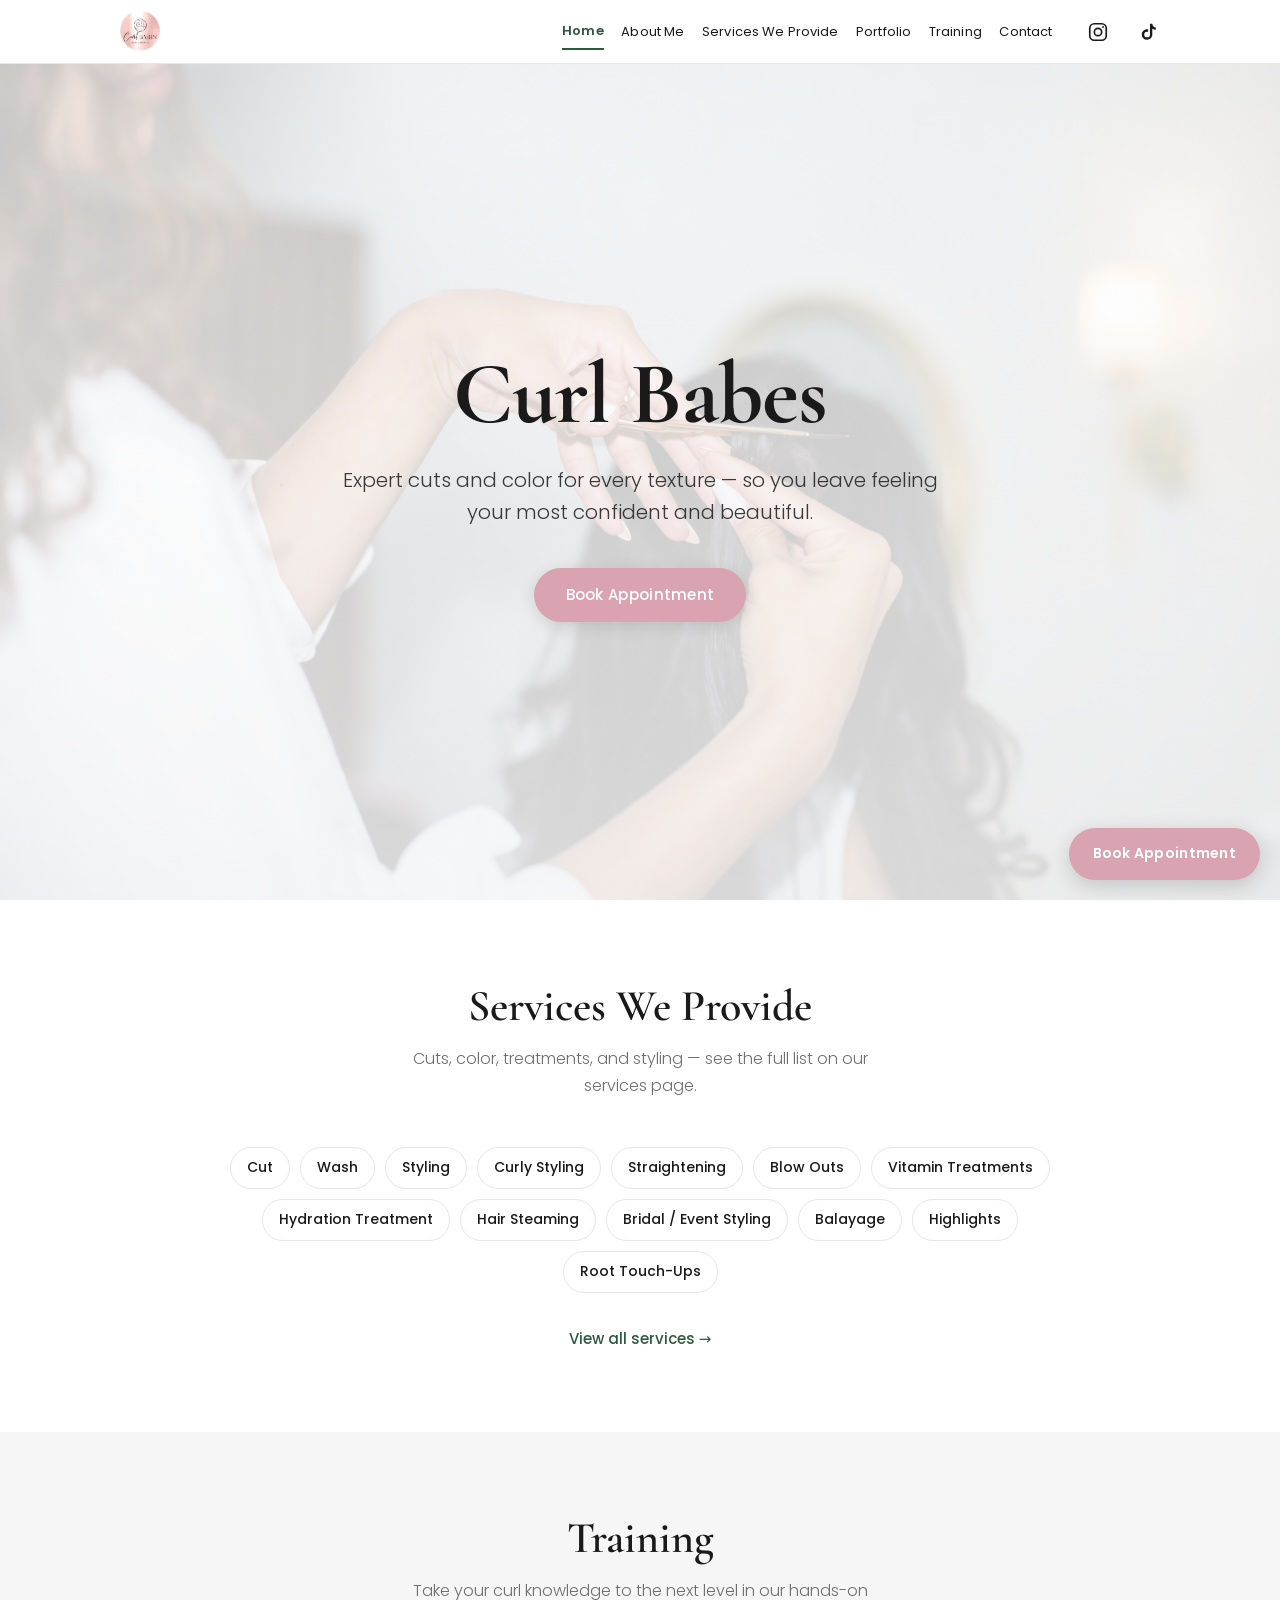
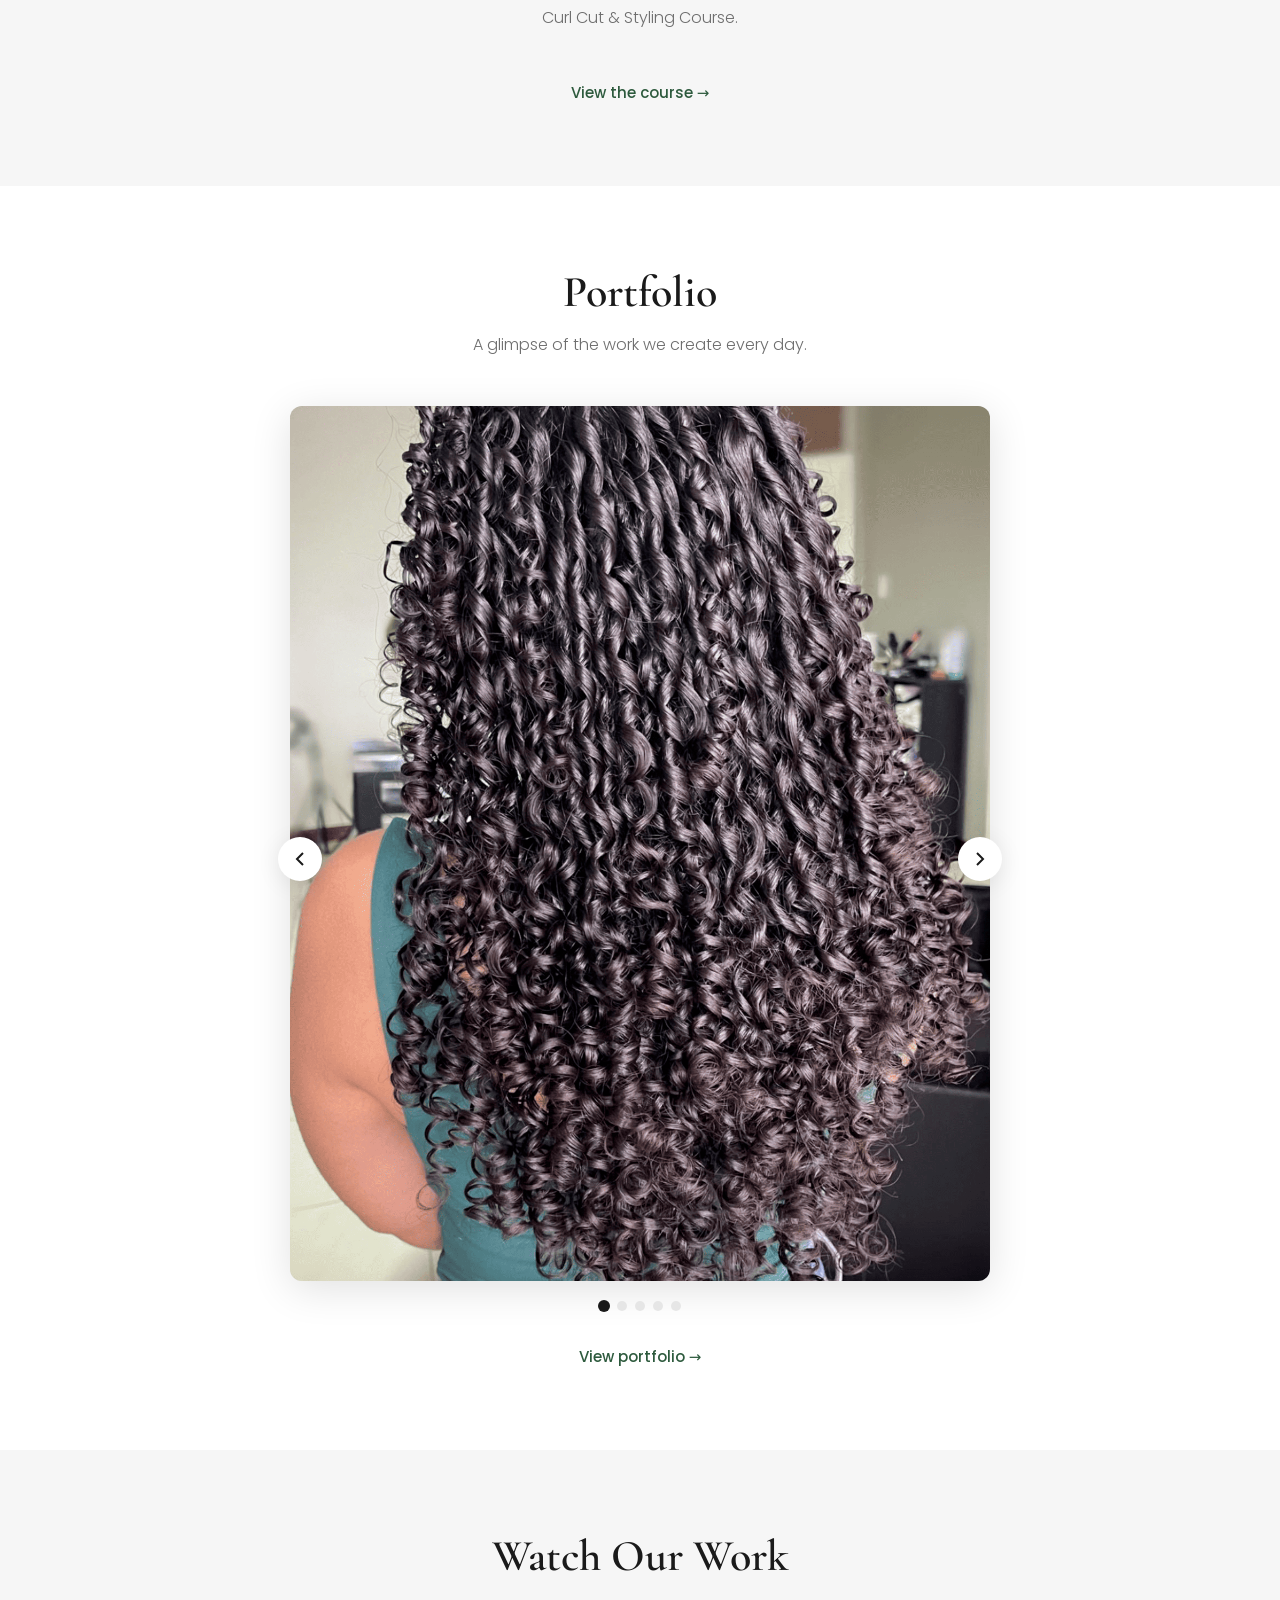
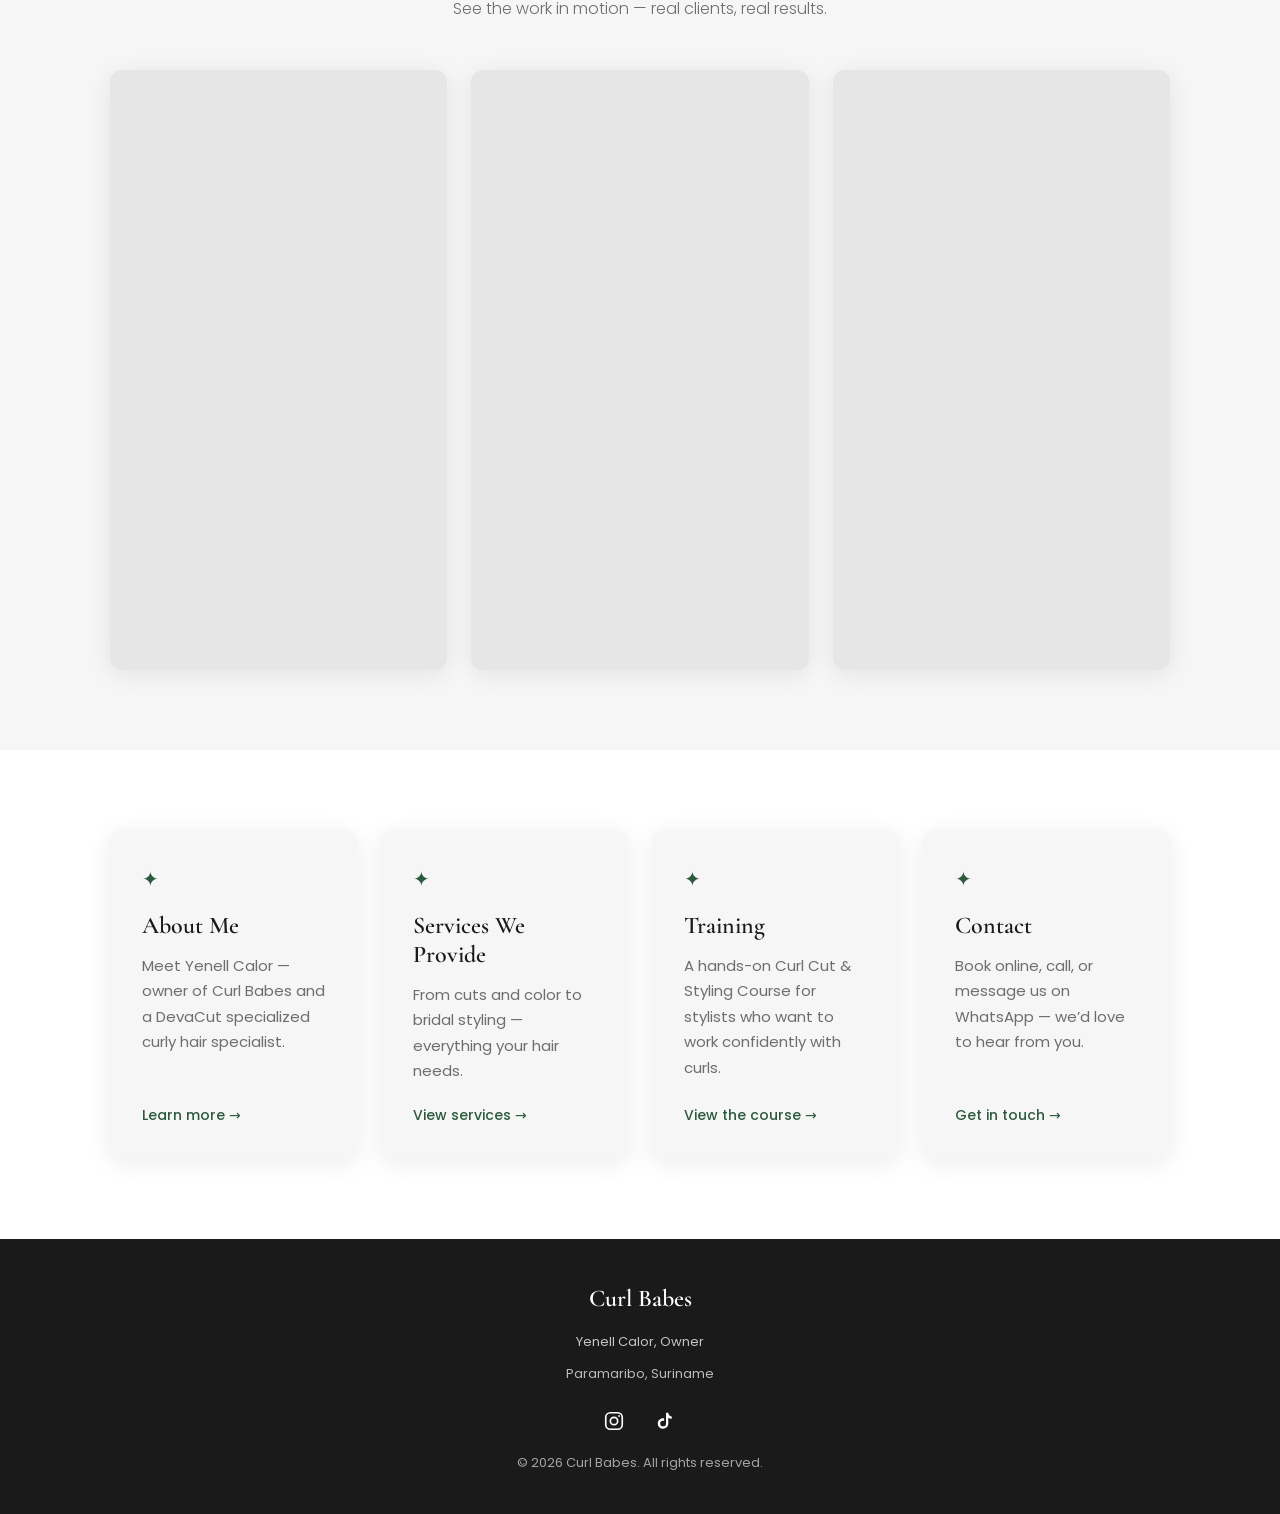
==== commit 32b83bb3: "Publish the six-page Curl Babes site with About, Services, Portfolio, Training, and Contact. Co-auth" ====
--- a/index.html
+++ b/index.html
@@ -3,9 +3,9 @@
 <head>
   <meta charset="UTF-8">
   <meta name="viewport" content="width=device-width, initial-scale=1.0">
-  <meta name="description" content="Curl Babes — hair salon in Paramaribo, Suriname. Owned by Yenell Calor, curly hair specialist and DevaCut specialized stylist. Cuts, color, styling & more.">
-  <title>Curl Babes | Hair Salon Paramaribo</title>
-  <link rel="icon" href="curl-babes-assets/clients/LOGO.png" type="image/png">
+  <meta name="description" content="Curl Babes — hair salon owned by Yenell Calor, curly hair specialist and DevaCut specialized stylist. Cuts, color, styling, and training.">
+  <title>Curl Babes | Hair Salon</title>
+  <link rel="icon" href="curl-babes-assets/clients/LOGO%202.png" type="image/png">
   <link rel="preconnect" href="https://fonts.googleapis.com">
   <link rel="preconnect" href="https://fonts.gstatic.com" crossorigin>
   <link href="https://fonts.googleapis.com/css2?family=Cormorant+Garamond:ital,wght@0,400;0,600;0,700;1,400&family=Poppins:wght@300;400;500;600&display=swap" rel="stylesheet">
@@ -13,11 +13,10 @@
 </head>
 <body>
 
-  <!-- Sticky Navigation -->
   <header class="site-header" id="site-header">
     <nav class="nav container" aria-label="Main navigation">
-      <a href="#home" class="nav__logo">
-        <img src="curl-babes-assets/clients/LOGO.png" alt="Curl Babes" class="nav__logo-img">
+      <a href="index.html" class="nav__logo">
+        <img src="curl-babes-assets/clients/LOGO%202.png" alt="Curl Babes" class="nav__logo-img">
       </a>
 
       <button class="nav__toggle" id="nav-toggle" aria-label="Open menu" aria-expanded="false" aria-controls="nav-menu">
@@ -27,21 +26,30 @@
       </button>
 
       <ul class="nav__menu" id="nav-menu">
-        <li><a href="#home" class="nav__link">Home</a></li>
-        <li><a href="#about" class="nav__link">About Me</a></li>
-        <li><a href="#services" class="nav__link">Services We Provide</a></li>
-        <li><a href="#portfolio" class="nav__link">Portfolio</a></li>
-        <li><a href="#contact" class="nav__link">Contact</a></li>
+        <li><a href="index.html" class="nav__link">Home</a></li>
+        <li><a href="about.html" class="nav__link">About Me</a></li>
+        <li><a href="services.html" class="nav__link">Services We Provide</a></li>
+        <li><a href="portfolio.html" class="nav__link">Portfolio</a></li>
+        <li><a href="training.html" class="nav__link">Training</a></li>
+        <li><a href="contact.html" class="nav__link">Contact</a></li>
+        <li class="nav__socials">
+          <div class="social-links">
+            <a href="https://www.instagram.com/curl.babes/?hl=en" class="social-link" target="_blank" rel="noopener noreferrer" aria-label="Curl Babes on Instagram">
+              <svg class="social-icon" viewBox="0 0 24 24" fill="none" stroke="currentColor" stroke-width="1.8" stroke-linecap="round" stroke-linejoin="round" aria-hidden="true"><rect x="3" y="3" width="18" height="18" rx="5"/><circle cx="12" cy="12" r="4"/><circle cx="17.5" cy="6.5" r="1" fill="currentColor" stroke="none"/></svg>
+            </a>
+            <a href="https://www.tiktok.com/@curl.babes?_r=1&amp;_t=ZS-99CzV562igy" class="social-link" target="_blank" rel="noopener noreferrer" aria-label="Curl Babes on TikTok">
+              <svg class="social-icon" viewBox="0 0 24 24" fill="currentColor" aria-hidden="true"><path d="M14.5 3c.3 2.2 1.6 3.8 3.8 4.2v2.4c-1.3.1-2.5-.3-3.8-1.1v6.3c0 3.3-2.6 5.7-5.8 5.7A5.7 5.7 0 0 1 3 14.8c0-3.2 2.6-5.7 5.8-5.7.4 0 .8 0 1.2.1v2.6a3.2 3.2 0 0 0-1.2-.2 3.1 3.1 0 0 0-3.1 3.1 3.1 3.1 0 0 0 3.1 3.1 3.1 3.1 0 0 0 3.2-3.1V3h2.5z"/></svg>
+            </a>
+          </div>
+        </li>
       </ul>
     </nav>
   </header>
 
   <main>
 
-    <!-- Hero / Home -->
-    <section id="home" class="hero">
+    <section class="hero">
       <div class="hero__content container">
-        <p class="hero__eyebrow">Paramaribo, Suriname</p>
         <h1 class="hero__title">Curl Babes</h1>
         <p class="hero__tagline">Expert cuts and color for every texture — so you leave feeling your most confident and beautiful.</p>
         <a href="https://www.fresha.com/a/curl-babes-paramaribo-andirastraat-csomrsys?pId=294860"
@@ -51,15 +59,52 @@
           Book Appointment
         </a>
       </div>
-      <div class="hero__decoration" aria-hidden="true"></div>
-    </section>
-
-    <!-- Portfolio Carousel -->
-    <section id="portfolio" class="section section--alt">
+    </section>
+
+    <section class="section">
+      <div class="container">
+        <header class="section__header">
+          <h2 class="section__title">Services We Provide</h2>
+          <p class="section__subtitle">Cuts, color, treatments, and styling — see the full list on our services page.</p>
+        </header>
+        <ul class="services-preview">
+          <li>Cut</li>
+          <li>Wash</li>
+          <li>Styling</li>
+          <li>Curly Styling</li>
+          <li>Straightening</li>
+          <li>Blow Outs</li>
+          <li>Vitamin Treatments</li>
+          <li>Hydration Treatment</li>
+          <li>Hair Steaming</li>
+          <li>Bridal / Event Styling</li>
+          <li>Balayage</li>
+          <li>Highlights</li>
+          <li>Root Touch-Ups</li>
+        </ul>
+        <div class="section__actions">
+          <a href="services.html" class="text-link">View all services →</a>
+        </div>
+      </div>
+    </section>
+
+    <section class="section section--alt">
+      <div class="container">
+        <header class="section__header">
+          <h2 class="section__title">Training</h2>
+          <p class="section__subtitle">Take your curl knowledge to the next level in our hands-on Curl Cut &amp; Styling Course.</p>
+        </header>
+        <div class="section__actions">
+          <a href="training.html" class="text-link">View the course →</a>
+        </div>
+      </div>
+    </section>
+
+    <section class="section">
       <div class="container">
         <header class="section__header">
           <h2 class="section__title">Portfolio</h2>
-          <p class="section__subtitle">A glimpse of the transformations we create every day.</p>
+          <p class="section__subtitle">A glimpse of the work we create every day.</p>
         </header>
 
         <div class="carousel" aria-label="Portfolio slideshow">
@@ -84,12 +129,6 @@
               <li class="carousel__slide">
                 <img src="curl-babes-assets/salon%20images/blowout%20%2B%20curly%20clients.jpg" alt="Blowout and curly styling by Curl Babes" loading="lazy">
               </li>
-              <li class="carousel__slide">
-                <img src="curl-babes-assets/salon%20images/professional%20pic%20for%20portoflio%20or%20bg.jpg" alt="Professional hair styling by Curl Babes" loading="lazy">
-              </li>
-              <li class="carousel__slide">
-                <img src="curl-babes-assets/clients/my%20Training.png" alt="Hair training at Curl Babes" loading="lazy">
-              </li>
             </ul>
           </div>
 
@@ -99,15 +138,18 @@
 
           <div class="carousel__dots" id="carousel-dots" role="tablist" aria-label="Slide navigation"></div>
         </div>
-      </div>
-    </section>
-
-    <!-- YouTube Videos -->
-    <section class="section">
+
+        <div class="section__actions">
+          <a href="portfolio.html" class="text-link">View portfolio →</a>
+        </div>
+      </div>
+    </section>
+
+    <section class="section section--alt">
       <div class="container">
         <header class="section__header">
           <h2 class="section__title">Watch Our Work</h2>
-          <p class="section__subtitle">See the magic happen — real clients, real results.</p>
+          <p class="section__subtitle">See the work in motion — real clients, real results.</p>
         </header>
 
         <div class="video-grid">
@@ -148,171 +190,56 @@
       </div>
     </section>
 
-    <!-- Teaser Links -->
-    <section class="section section--alt">
+    <section class="section">
       <div class="container">
         <div class="teaser-grid">
-          <a href="#about" class="teaser-card">
+          <a href="about.html" class="teaser-card">
             <span class="teaser-card__icon" aria-hidden="true">✦</span>
             <h3 class="teaser-card__title">About Me</h3>
             <p class="teaser-card__text">Meet Yenell Calor — owner of Curl Babes and a DevaCut specialized curly hair specialist.</p>
             <span class="teaser-card__link">Learn more →</span>
           </a>
-          <a href="#services" class="teaser-card">
+          <a href="services.html" class="teaser-card">
             <span class="teaser-card__icon" aria-hidden="true">✦</span>
             <h3 class="teaser-card__title">Services We Provide</h3>
-            <p class="teaser-card__text">From cuts and color to bridal styling — everything your hair deserves.</p>
+            <p class="teaser-card__text">From cuts and color to bridal styling — everything your hair needs.</p>
             <span class="teaser-card__link">View services →</span>
           </a>
-          <a href="#contact" class="teaser-card">
+          <a href="training.html" class="teaser-card">
+            <span class="teaser-card__icon" aria-hidden="true">✦</span>
+            <h3 class="teaser-card__title">Training</h3>
+            <p class="teaser-card__text">A hands-on Curl Cut &amp; Styling Course for stylists who want to work confidently with curls.</p>
+            <span class="teaser-card__link">View the course →</span>
+          </a>
+          <a href="contact.html" class="teaser-card">
             <span class="teaser-card__icon" aria-hidden="true">✦</span>
             <h3 class="teaser-card__title">Contact</h3>
-            <p class="teaser-card__text">Find us in Paramaribo — call, WhatsApp, or drop by anytime.</p>
+            <p class="teaser-card__text">Book online, call, or message us on WhatsApp — we’d love to hear from you.</p>
             <span class="teaser-card__link">Get in touch →</span>
           </a>
         </div>
       </div>
     </section>
 
-    <!-- About -->
-    <section id="about" class="section">
-      <div class="container about">
-        <header class="section__header section__header--left">
-          <h2 class="section__title">About Me</h2>
-        </header>
-        <div class="about__content">
-          <div class="about__text">
-            <p class="about__lead">Hi, I'm <strong>Yenell Calor</strong> — owner of Curl Babes.</p>
-            <p class="about__creds">Curly hair specialist since 2019 · DevaCut specialized</p>
-            <p>I've been a hair stylist and curly hair specialist since 2019. I specialize in cutting and coloring all hair types, and I am DevaCut specialized.</p>
-            <p>I'm deeply passionate about hair, ambitious, and I love helping people feel their most confident and beautiful. That's what Curl Babes is all about.</p>
-            <a href="https://www.fresha.com/a/curl-babes-paramaribo-andirastraat-csomrsys?pId=294860"
-               class="btn btn--primary"
-               target="_blank"
-               rel="noopener noreferrer">
-              Book with Yenell
-            </a>
-          </div>
-          <div class="about__visual">
-            <div class="about__frame">
-              <img src="curl-babes-assets/salon%20images/Cover-about%20me.jpg" alt="Yenell Calor, owner of Curl Babes" loading="lazy">
-            </div>
-            <div class="about__certificate">
-              <img src="curl-babes-assets/certificate%20course%20with%20my%20students.png" alt="Yenell teaching a curl course with students" loading="lazy">
-            </div>
-          </div>
-        </div>
-      </div>
-    </section>
-
-    <!-- Services -->
-    <section id="services" class="section section--alt">
-      <div class="container">
-        <header class="section__header">
-          <h2 class="section__title">Services We Provide</h2>
-          <p class="section__subtitle">Everything your hair needs, under one roof.</p>
-        </header>
-
-        <ul class="services-grid">
-          <li class="services-grid__item">Cut</li>
-          <li class="services-grid__item">Wash</li>
-          <li class="services-grid__item">Styling</li>
-          <li class="services-grid__item">Curly Styling</li>
-          <li class="services-grid__item">Straightening</li>
-          <li class="services-grid__item">Blow Outs</li>
-          <li class="services-grid__item">Vitamin Treatments</li>
-          <li class="services-grid__item">Hydration Treatment</li>
-          <li class="services-grid__item">Hair Steaming</li>
-          <li class="services-grid__item">Bridal / Event Styling</li>
-          <li class="services-grid__item">Balayage</li>
-          <li class="services-grid__item">Highlights</li>
-          <li class="services-grid__item">Root Touch-Ups</li>
-          <li class="services-grid__item services-grid__item--more">& more</li>
-        </ul>
-
-        <p class="services-note">Full pricing and details available when you book — click Book Appointment or contact us directly.</p>
-
-        <div class="services-cta">
-          <a href="https://www.fresha.com/a/curl-babes-paramaribo-andirastraat-csomrsys?pId=294860"
-             class="btn btn--primary"
-             target="_blank"
-             rel="noopener noreferrer">
-            Book Appointment
-          </a>
-        </div>
-      </div>
-    </section>
-
-    <!-- Contact -->
-    <section id="contact" class="section">
-      <div class="container">
-        <header class="section__header">
-          <h2 class="section__title">Contact</h2>
-          <p class="section__subtitle">We'd love to hear from you — book online or reach out directly.</p>
-        </header>
-
-        <div class="contact-grid">
-          <div class="contact-info">
-            <div class="contact-info__item">
-              <h3 class="contact-info__label">Phone / WhatsApp</h3>
-              <p>
-                <a href="tel:+5978644402" class="contact-info__link">+597 864-4402</a>
-              </p>
-              <a href="https://wa.me/5978644402" class="btn btn--whatsapp" target="_blank" rel="noopener noreferrer">
-                Message on WhatsApp
-              </a>
-            </div>
-
-            <div class="contact-info__item">
-              <h3 class="contact-info__label">Email</h3>
-              <p>
-                <a href="mailto:Yenellrcalor@gmail.com" class="contact-info__link">Yenellrcalor@gmail.com</a>
-              </p>
-            </div>
-
-            <div class="contact-info__item">
-              <h3 class="contact-info__label">Address</h3>
-              <p class="contact-info__address">Andirastraat 40<br>Paramaribo, Suriname</p>
-            </div>
-
-            <div class="contact-info__item">
-              <h3 class="contact-info__label">Instagram</h3>
-              <p>
-                <a href="https://www.instagram.com/curl.babes/" class="contact-info__link contact-info__link--instagram" target="_blank" rel="noopener noreferrer">
-                  @curl.babes
-                </a>
-              </p>
-            </div>
-          </div>
-
-          <div class="contact-map">
-            <iframe
-              src="https://maps.google.com/maps?q=Andirastraat+40,+Paramaribo,+Suriname&output=embed"
-              title="Curl Babes location on Google Maps"
-              allowfullscreen=""
-              loading="lazy"
-              referrerpolicy="no-referrer-when-downgrade">
-            </iframe>
-          </div>
-        </div>
-      </div>
-    </section>
-
   </main>
 
-  <!-- Footer -->
   <footer class="footer">
     <div class="container footer__inner">
       <p class="footer__brand">Curl Babes</p>
       <p class="footer__owner">Yenell Calor, Owner</p>
+      <p class="footer__location">Paramaribo, Suriname</p>
+      <div class="social-links footer__socials">
+        <a href="https://www.instagram.com/curl.babes/?hl=en" class="social-link" target="_blank" rel="noopener noreferrer" aria-label="Curl Babes on Instagram">
+          <svg class="social-icon" viewBox="0 0 24 24" fill="none" stroke="currentColor" stroke-width="1.8" stroke-linecap="round" stroke-linejoin="round" aria-hidden="true"><rect x="3" y="3" width="18" height="18" rx="5"/><circle cx="12" cy="12" r="4"/><circle cx="17.5" cy="6.5" r="1" fill="currentColor" stroke="none"/></svg>
+        </a>
+        <a href="https://www.tiktok.com/@curl.babes?_r=1&amp;_t=ZS-99CzV562igy" class="social-link" target="_blank" rel="noopener noreferrer" aria-label="Curl Babes on TikTok">
+          <svg class="social-icon" viewBox="0 0 24 24" fill="currentColor" aria-hidden="true"><path d="M14.5 3c.3 2.2 1.6 3.8 3.8 4.2v2.4c-1.3.1-2.5-.3-3.8-1.1v6.3c0 3.3-2.6 5.7-5.8 5.7A5.7 5.7 0 0 1 3 14.8c0-3.2 2.6-5.7 5.8-5.7.4 0 .8 0 1.2.1v2.6a3.2 3.2 0 0 0-1.2-.2 3.1 3.1 0 0 0-3.1 3.1 3.1 3.1 0 0 0 3.1 3.1 3.1 3.1 0 0 0 3.2-3.1V3h2.5z"/></svg>
+        </a>
+      </div>
       <p class="footer__copy">&copy; <span id="year"></span> Curl Babes. All rights reserved.</p>
-      <a href="https://www.instagram.com/curl.babes/" class="footer__social" target="_blank" rel="noopener noreferrer" aria-label="Follow Curl Babes on Instagram">
-        Instagram
-      </a>
     </div>
   </footer>
 
-  <!-- Floating Book Appointment Button -->
   <a href="https://www.fresha.com/a/curl-babes-paramaribo-andirastraat-csomrsys?pId=294860"
      class="fab"
      target="_blank"
--- a/css/styles.css
+++ b/css/styles.css
@@ -47,6 +47,10 @@
   -webkit-font-smoothing: antialiased;
 }
 
+body.nav-open {
+  overflow: hidden;
+}
+
 img {
   max-width: 100%;
   height: auto;
@@ -77,7 +81,22 @@
   color: var(--black);
 }
 
-/* Buttons */
+.text-link {
+  font-size: 0.9375rem;
+  font-weight: 500;
+  color: var(--green);
+  display: inline-flex;
+  align-items: center;
+  gap: 0.25rem;
+  transition: opacity var(--transition);
+}
+
+.text-link:hover,
+.text-link:focus-visible {
+  opacity: 0.75;
+}
+
+/* Buttons — dusty rose only on Book Appointment CTAs */
 .btn {
   display: inline-flex;
   align-items: center;
@@ -109,14 +128,57 @@
 .btn--whatsapp {
   background: var(--green);
   color: var(--white);
-  padding: 0.625rem 1.25rem;
-  font-size: 0.875rem;
-  margin-top: 0.5rem;
+  padding: 0.75rem 1.5rem;
+  font-size: 0.9375rem;
 }
 
 .btn--whatsapp:hover,
 .btn--whatsapp:focus-visible {
   background: var(--green-light);
+}
+
+/* Social icons */
+.social-links {
+  display: flex;
+  align-items: center;
+  gap: 0.75rem;
+}
+
+.social-link {
+  display: flex;
+  align-items: center;
+  justify-content: center;
+  width: 40px;
+  height: 40px;
+  color: var(--black);
+  border-radius: 50%;
+  transition: color var(--transition), background var(--transition);
+}
+
+.social-link:hover,
+.social-link:focus-visible {
+  color: var(--green);
+  background: var(--grey-light);
+}
+
+.social-icon {
+  width: 22px;
+  height: 22px;
+  display: block;
+}
+
+.footer .social-link {
+  color: var(--white);
+}
+
+.footer .social-link:hover,
+.footer .social-link:focus-visible {
+  color: var(--white);
+  background: rgba(255, 255, 255, 0.12);
+}
+
+.contact-info .social-links {
+  margin-top: 0.5rem;
 }
 
 /* Header / Nav */
@@ -124,9 +186,7 @@
   position: sticky;
   top: 0;
   z-index: 100;
-  background: rgba(255, 255, 255, 0.95);
-  backdrop-filter: blur(10px);
-  -webkit-backdrop-filter: blur(10px);
+  background: #ffffff;
   border-bottom: 1px solid var(--grey);
   height: var(--header-height);
 }
@@ -136,11 +196,14 @@
   align-items: center;
   justify-content: space-between;
   height: var(--header-height);
+  gap: 1rem;
 }
 
 .nav__logo {
   display: flex;
   align-items: center;
+  flex-shrink: 0;
+  z-index: 110;
   transition: opacity var(--transition);
 }
 
@@ -149,7 +212,7 @@
 }
 
 .nav__logo-img {
-  height: 44px;
+  height: 46px;
   width: auto;
   object-fit: contain;
 }
@@ -159,13 +222,14 @@
   flex-direction: column;
   justify-content: center;
   gap: 5px;
-  width: 40px;
-  height: 40px;
+  width: 44px;
+  height: 44px;
   background: none;
   border: none;
   cursor: pointer;
   padding: 4px;
   z-index: 110;
+  position: relative;
 }
 
 .nav__toggle-bar {
@@ -189,26 +253,36 @@
   transform: translateY(-7px) rotate(-45deg);
 }
 
+/* Mobile menu: solid white overlay, high-contrast, readable */
 .nav__menu {
   display: none;
   position: fixed;
   inset: 0;
-  top: var(--header-height);
-  background: var(--white);
+  background: #ffffff;
   flex-direction: column;
-  align-items: center;
-  justify-content: center;
-  gap: 2rem;
+  align-items: stretch;
+  justify-content: flex-start;
+  padding: calc(var(--header-height) + 1.5rem) 1.5rem 2.5rem;
+  gap: 0;
   z-index: 105;
+  overflow-y: auto;
 }
 
 .nav__menu.is-open {
   display: flex;
 }
 
+.nav__menu > li {
+  border-bottom: 1px solid var(--grey);
+}
+
 .nav__link {
+  display: block;
   font-size: 1.25rem;
   font-weight: 500;
+  color: var(--black);
+  padding: 1.125rem 0.5rem;
+  letter-spacing: 0.01em;
   transition: color var(--transition);
 }
 
@@ -218,7 +292,18 @@
   color: var(--green);
 }
 
-@media (min-width: 900px) {
+.nav__link.is-active {
+  font-weight: 600;
+}
+
+.nav__menu .nav__socials {
+  border-bottom: none;
+  padding: 1.75rem 0.5rem 0;
+  display: flex;
+  justify-content: center;
+}
+
+@media (min-width: 1024px) {
   .nav__toggle {
     display: none;
   }
@@ -227,15 +312,35 @@
     display: flex;
     position: static;
     flex-direction: row;
-    gap: 1.5rem;
-    background: none;
+    align-items: center;
+    gap: 0.15rem 1.1rem;
+    background: transparent;
     inset: auto;
+    padding: 0;
+    overflow: visible;
+    flex: 1;
+    justify-content: flex-end;
+  }
+
+  .nav__menu > li {
+    border-bottom: none;
   }
 
   .nav__link {
-    font-size: 0.875rem;
+    font-size: 0.8125rem;
     font-weight: 400;
     white-space: nowrap;
+    padding: 0.35rem 0;
+  }
+
+  .nav__link.is-active {
+    font-weight: 600;
+    border-bottom: 2px solid var(--green);
+  }
+
+  .nav__menu .nav__socials {
+    padding: 0;
+    margin-left: 0.5rem;
   }
 }
 
@@ -257,15 +362,6 @@
   z-index: 2;
   text-align: center;
   max-width: 640px;
-}
-
-.hero__eyebrow {
-  font-size: 0.8125rem;
-  font-weight: 500;
-  letter-spacing: 0.15em;
-  text-transform: uppercase;
-  color: var(--green);
-  margin-bottom: 1rem;
 }
 
 .hero__title {
@@ -284,8 +380,24 @@
   line-height: 1.6;
 }
 
-.hero__decoration {
-  display: none;
+/* Inner page header */
+.page-hero {
+  background: var(--grey-light);
+  padding: 3rem 0 2.5rem;
+  text-align: center;
+}
+
+.page-hero__title {
+  font-size: clamp(2.25rem, 5vw, 3.25rem);
+  margin-bottom: 0.75rem;
+}
+
+.page-hero__subtitle {
+  font-size: 1.0625rem;
+  font-weight: 300;
+  color: var(--grey-mid);
+  max-width: 560px;
+  margin: 0 auto;
 }
 
 /* Sections */
@@ -321,6 +433,11 @@
 
 .section__header--left .section__subtitle {
   margin: 0;
+}
+
+.section__actions {
+  text-align: center;
+  margin-top: 2rem;
 }
 
 /* Carousel */
@@ -467,7 +584,13 @@
 
 @media (min-width: 640px) {
   .teaser-grid {
-    grid-template-columns: repeat(3, 1fr);
+    grid-template-columns: repeat(2, 1fr);
+  }
+}
+
+@media (min-width: 960px) {
+  .teaser-grid {
+    grid-template-columns: repeat(4, 1fr);
   }
 }
 
@@ -487,6 +610,14 @@
   box-shadow: var(--shadow-lg);
 }
 
+.section--alt .teaser-card {
+  background: var(--white);
+}
+
+.section:not(.section--alt) .teaser-card {
+  background: var(--grey-light);
+}
+
 .teaser-card__icon {
   color: var(--green);
   font-size: 1.25rem;
@@ -511,17 +642,58 @@
   color: var(--green);
 }
 
+/* Services preview (homepage) */
+.services-preview {
+  display: flex;
+  flex-wrap: wrap;
+  justify-content: center;
+  gap: 0.625rem;
+  max-width: 820px;
+  margin: 0 auto;
+}
+
+.services-preview li {
+  padding: 0.5rem 1rem;
+  background: var(--white);
+  border: 1px solid var(--grey);
+  border-radius: 50px;
+  font-size: 0.875rem;
+  font-weight: 500;
+}
+
 /* About */
+.about-cover {
+  width: 100%;
+  background: var(--grey-light);
+  border-radius: var(--radius);
+  padding: 0.75rem;
+  margin-bottom: 3rem;
+  box-shadow: var(--shadow);
+  display: flex;
+  align-items: center;
+  justify-content: center;
+}
+
+.about-cover img {
+  width: 100%;
+  height: auto;
+  max-height: 80vh;
+  object-fit: contain;
+  object-position: center;
+}
+
 .about__content {
   display: grid;
   grid-template-columns: 1fr;
-  gap: 3rem;
-  align-items: center;
+  gap: 2.5rem;
+  align-items: start;
 }
 
 @media (min-width: 768px) {
   .about__content {
-    grid-template-columns: 1fr 1fr;
+    grid-template-columns: 1.05fr 0.95fr;
+    gap: 3rem;
+    align-items: center;
   }
 }
 
@@ -550,74 +722,60 @@
   margin-top: 0.5rem;
 }
 
-.about__frame {
-  aspect-ratio: 3 / 4;
+.about-portrait {
+  background: var(--grey-light);
   border-radius: var(--radius);
   overflow: hidden;
   box-shadow: var(--shadow-lg);
-  background: var(--grey-light);
   border: 1px solid var(--grey);
-}
-
-.about__frame img {
-  width: 100%;
-  height: 100%;
-  object-fit: cover;
-}
-
-.about__certificate {
-  margin-top: 1.25rem;
-  border-radius: var(--radius-sm);
-  overflow: hidden;
-  box-shadow: var(--shadow);
-  border: 2px solid var(--grey);
-}
-
-.about__certificate img {
+  padding: 0.5rem;
+  display: flex;
+  align-items: center;
+  justify-content: center;
+}
+
+.about-portrait img {
   width: 100%;
   height: auto;
-  display: block;
-}
-
-/* Services */
-.services-grid {
+  object-fit: contain;
+}
+
+/* Services page — editorial cards, not equal text squares */
+.service-list {
   display: grid;
-  grid-template-columns: repeat(2, 1fr);
+  grid-template-columns: 1fr;
   gap: 0.875rem;
 }
 
-@media (min-width: 480px) {
-  .services-grid {
-    grid-template-columns: repeat(3, 1fr);
-  }
-}
-
-@media (min-width: 768px) {
-  .services-grid {
-    grid-template-columns: repeat(4, 1fr);
-  }
-}
-
-.services-grid__item {
-  padding: 1rem 1.25rem;
+@media (min-width: 720px) {
+  .service-list {
+    grid-template-columns: 1fr 1fr;
+    gap: 1rem;
+  }
+}
+
+.service-card {
+  display: flex;
+  flex-direction: column;
+  gap: 0.35rem;
+  padding: 1.35rem 1.5rem 1.35rem 1.35rem;
   background: var(--white);
-  border-radius: var(--radius-sm);
+  border-radius: var(--radius);
+  border-left: 3px solid var(--green);
+  box-shadow: 0 2px 12px rgba(0, 0, 0, 0.05);
+}
+
+.service-card__name {
+  font-family: var(--font-heading);
+  font-size: 1.5rem;
+  font-weight: 600;
+}
+
+.service-card__desc {
   font-size: 0.9375rem;
-  font-weight: 500;
-  text-align: center;
-  box-shadow: 0 2px 8px rgba(0, 0, 0, 0.04);
-  transition: background var(--transition), color var(--transition);
-}
-
-.services-grid__item:hover {
-  background: var(--white);
-  box-shadow: 0 2px 12px rgba(0, 0, 0, 0.08);
-  color: var(--green);
-}
-
-.services-grid__item--more {
-  color: var(--green);
-  font-style: italic;
+  color: var(--grey-mid);
+  font-weight: 300;
+  line-height: 1.55;
 }
 
 .services-note {
@@ -635,6 +793,116 @@
   margin-top: 2rem;
 }
 
+/* Training */
+.training__intro {
+  max-width: 680px;
+  margin: 0 auto 3rem;
+  text-align: center;
+  font-size: 1.0625rem;
+  font-weight: 300;
+}
+
+.training__photo {
+  max-width: 560px;
+  margin: 0 auto 3.5rem;
+  border-radius: var(--radius);
+  overflow: hidden;
+  box-shadow: var(--shadow-lg);
+  background: var(--grey-light);
+}
+
+.training__photo img {
+  width: 100%;
+  height: auto;
+  object-fit: contain;
+}
+
+.training__blocks {
+  display: grid;
+  grid-template-columns: 1fr;
+  gap: 1.5rem;
+  margin-bottom: 2.5rem;
+}
+
+@media (min-width: 720px) {
+  .training__blocks {
+    grid-template-columns: 1fr 1fr;
+  }
+}
+
+.training__block {
+  background: var(--white);
+  border-radius: var(--radius);
+  padding: 2rem;
+  box-shadow: var(--shadow);
+}
+
+.section--alt .training__block {
+  background: var(--white);
+}
+
+.training__block h2 {
+  font-size: 1.5rem;
+  margin-bottom: 1.25rem;
+}
+
+.training__block ul {
+  list-style: disc;
+  padding-left: 1.25rem;
+  display: flex;
+  flex-direction: column;
+  gap: 0.65rem;
+}
+
+.training__block li {
+  font-size: 0.975rem;
+  color: var(--black);
+}
+
+.course-card {
+  max-width: 420px;
+  margin: 0 auto;
+  text-align: center;
+  padding: 2.25rem 2rem;
+  background: var(--white);
+  border-radius: var(--radius);
+  box-shadow: var(--shadow-lg);
+  border: 1px solid var(--grey);
+}
+
+.course-card__label {
+  font-size: 0.75rem;
+  font-weight: 500;
+  letter-spacing: 0.14em;
+  text-transform: uppercase;
+  color: var(--green);
+  margin-bottom: 0.5rem;
+}
+
+.course-card h2 {
+  font-size: 2rem;
+  margin-bottom: 1.5rem;
+}
+
+.course-card .btn {
+  width: 100%;
+}
+
+.course-card__phone {
+  margin-top: 1rem;
+  font-size: 0.9375rem;
+}
+
+.course-card__phone a {
+  color: var(--green);
+  font-weight: 500;
+}
+
+.course-card__phone a:hover,
+.course-card__phone a:focus-visible {
+  text-decoration: underline;
+}
+
 /* Contact */
 .contact-grid {
   display: grid;
@@ -670,10 +938,6 @@
 .contact-info__link:hover,
 .contact-info__link:focus-visible {
   color: var(--green);
-}
-
-.contact-info__link--instagram {
-  font-weight: 500;
 }
 
 .contact-info__address {
@@ -706,7 +970,7 @@
   display: flex;
   flex-direction: column;
   align-items: center;
-  gap: 0.75rem;
+  gap: 0.65rem;
   text-align: center;
 }
 
@@ -721,22 +985,18 @@
   opacity: 0.75;
 }
 
+.footer__location {
+  font-size: 0.8125rem;
+  opacity: 0.7;
+}
+
 .footer__copy {
   font-size: 0.8125rem;
   opacity: 0.6;
 }
 
-.footer__social {
-  font-size: 0.875rem;
-  color: var(--white);
-  opacity: 0.85;
-  transition: color var(--transition), opacity var(--transition);
-}
-
-.footer__social:hover,
-.footer__social:focus-visible {
-  color: var(--white);
-  opacity: 1;
+.footer__socials {
+  margin-top: 0.35rem;
 }
 
 /* Floating Action Button */
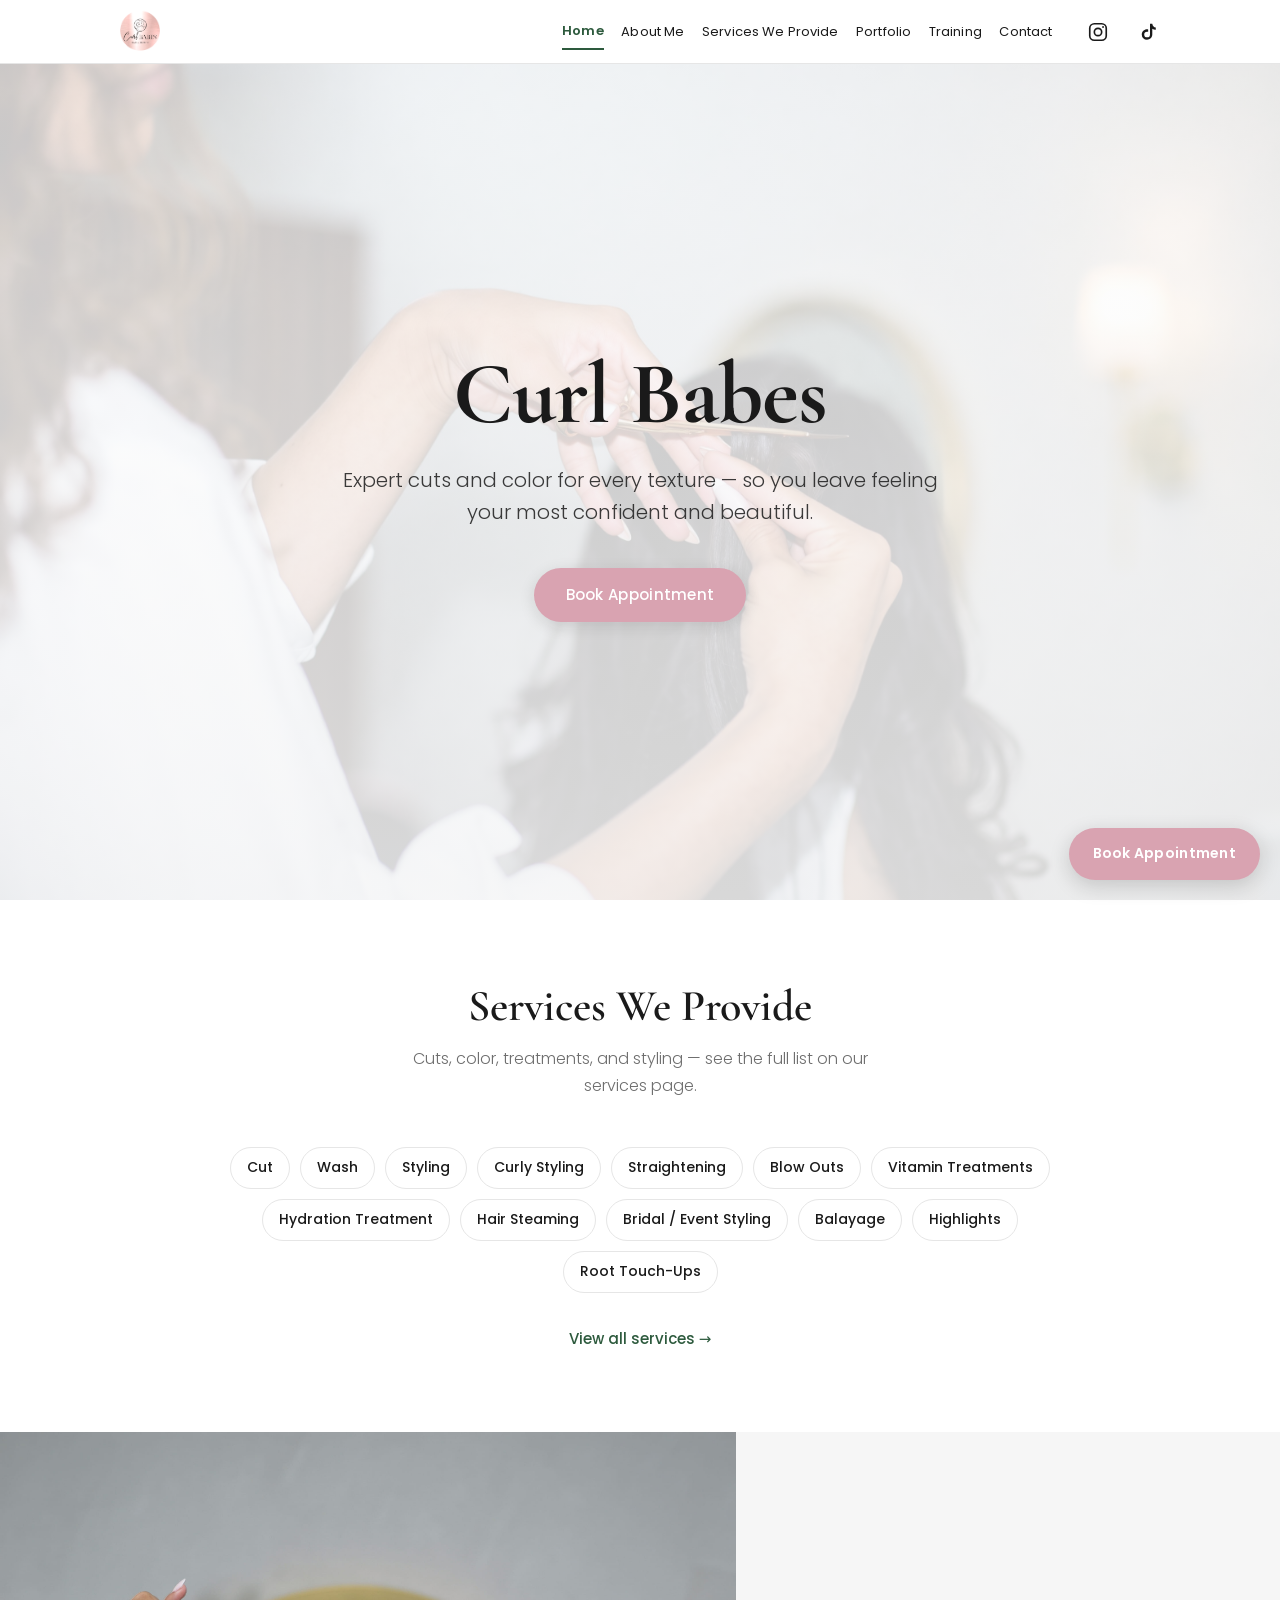
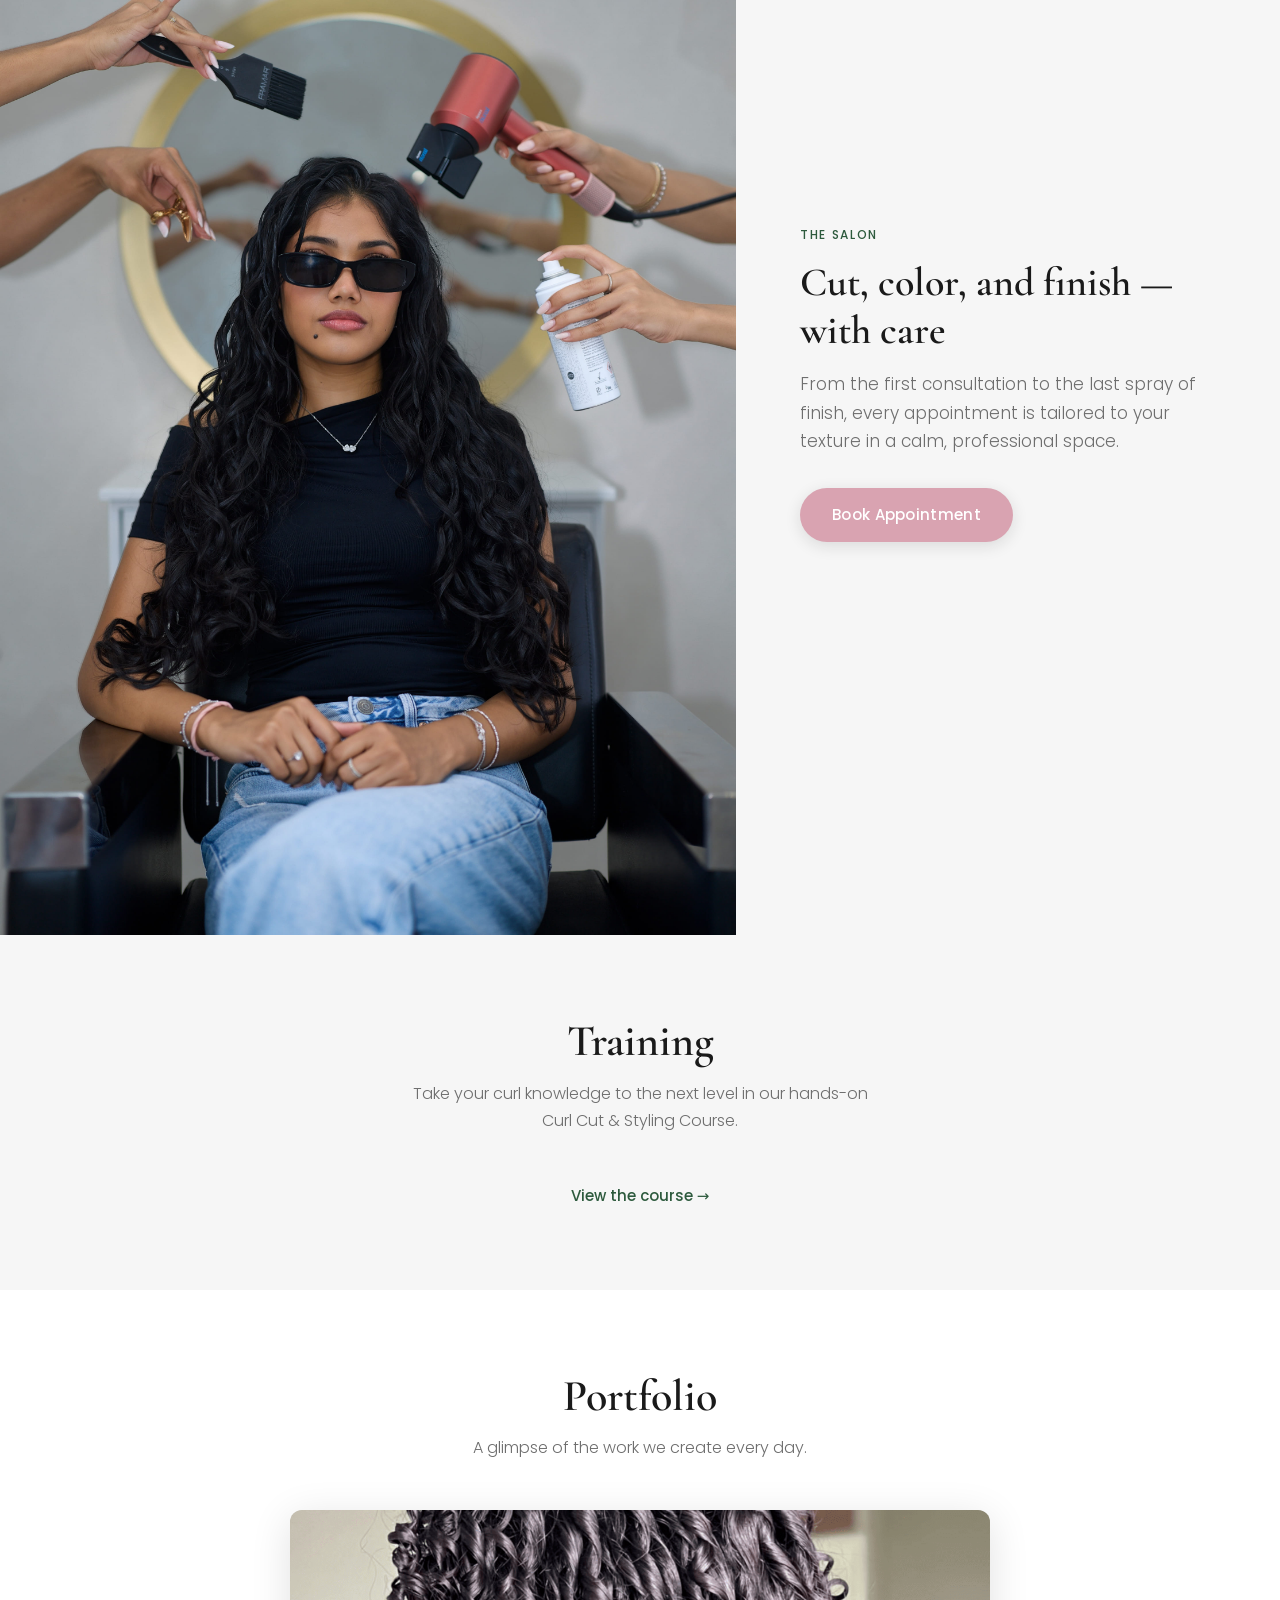
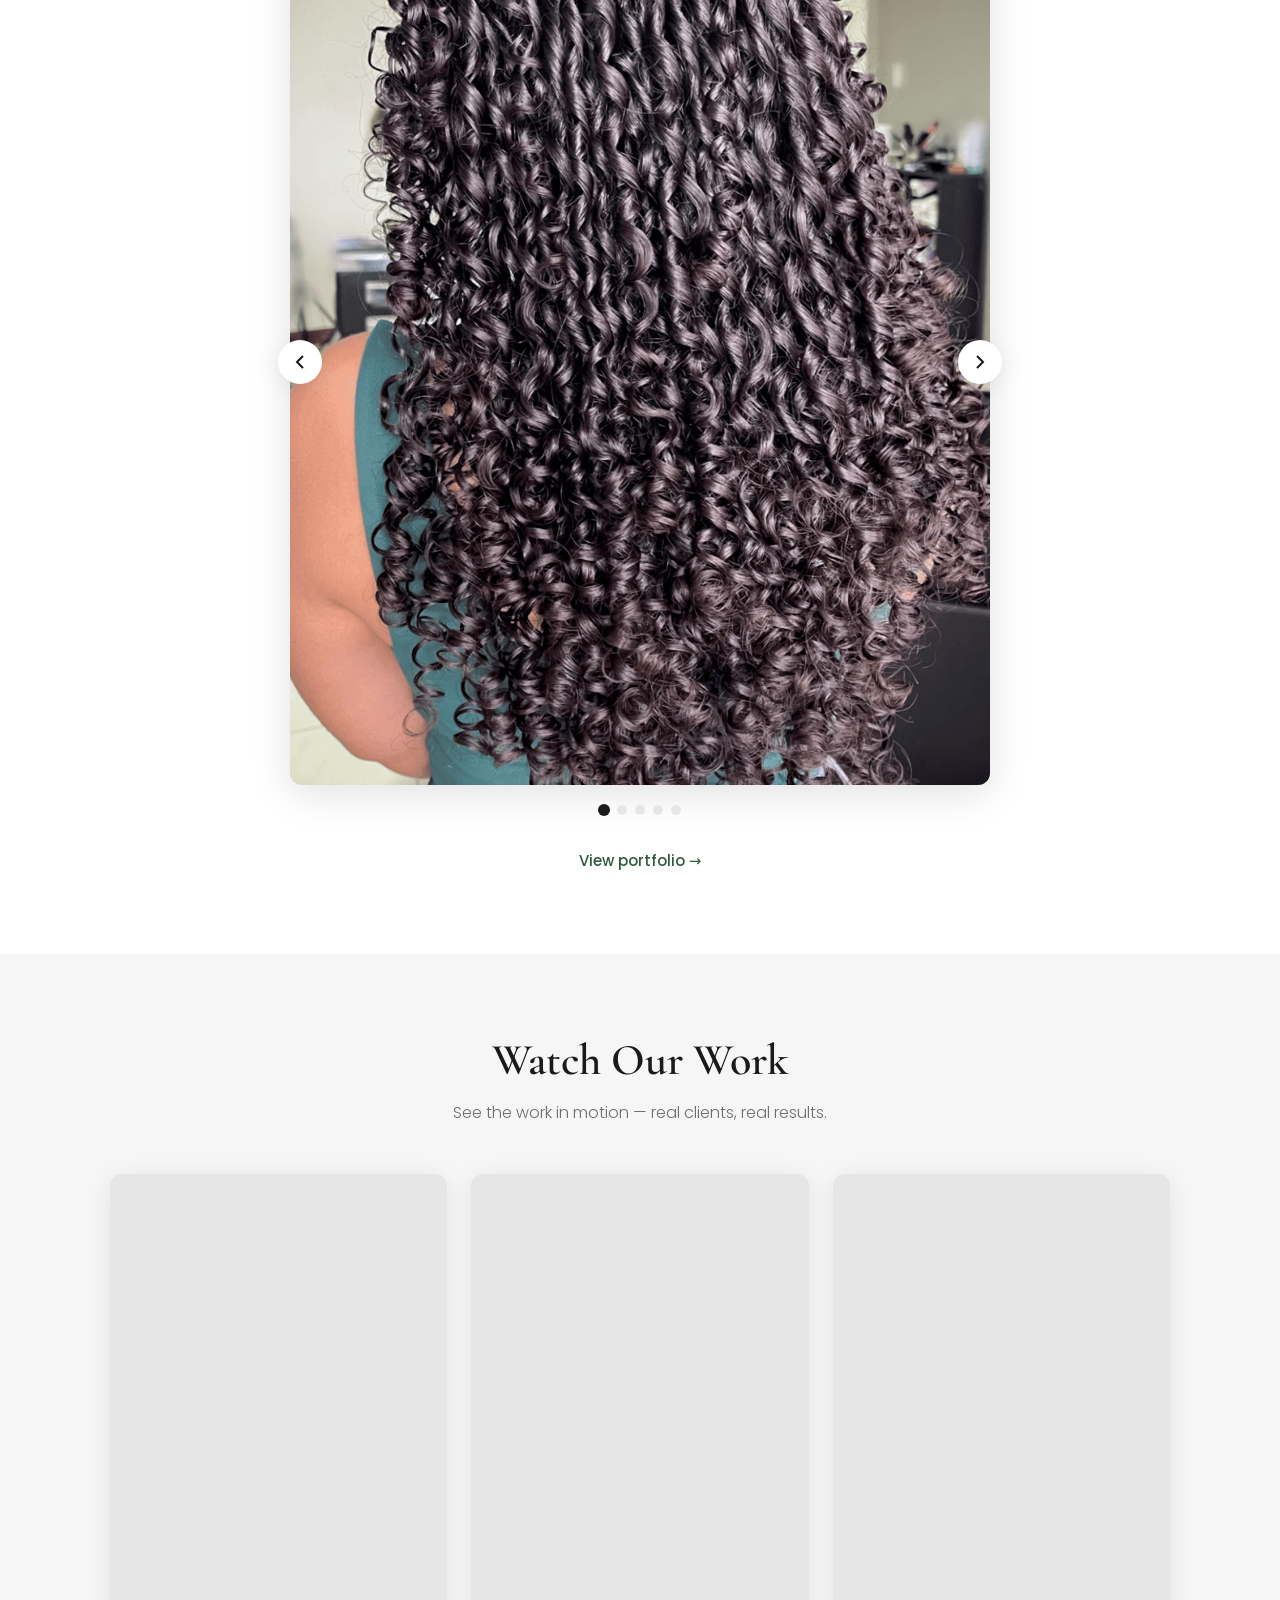
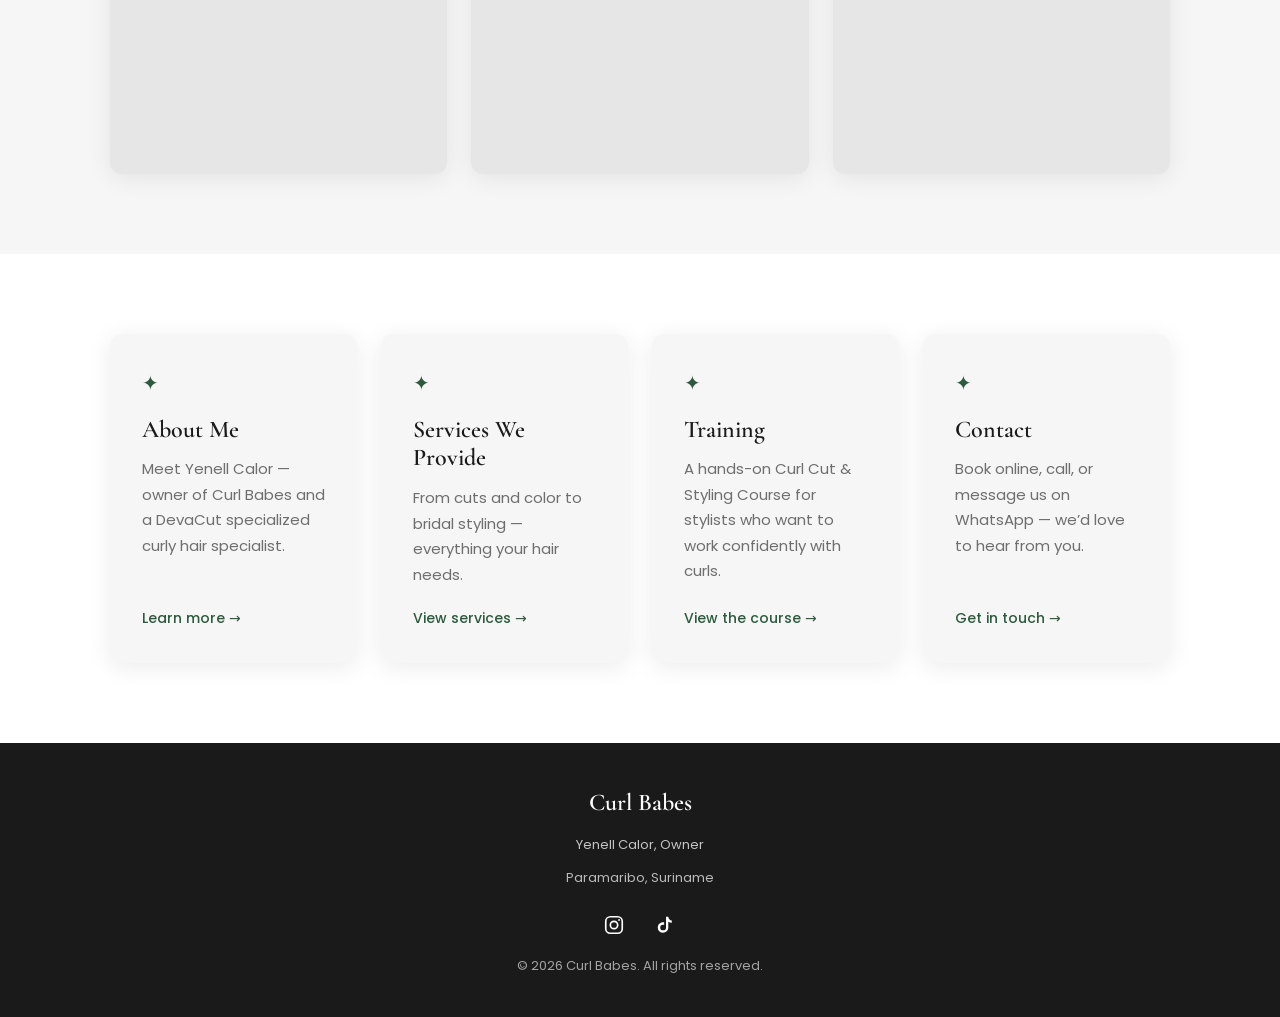
==== commit 50671996: "Add the salon editorial photo to the homepage and restore tasteful slideshow and scroll animations. " ====
--- a/index.html
+++ b/index.html
@@ -88,6 +88,23 @@
       </div>
     </section>
 
+    <section class="salon-feature" aria-label="The salon">
+      <figure class="salon-feature__photo">
+        <img src="curl-babes-assets/salon%20images/professional%20pic%20for%20portoflio%20or%20bg.jpg" alt="Professional styling at Curl Babes — curly hair with cut, color, and finish">
+      </figure>
+      <div class="salon-feature__copy">
+        <p class="salon-feature__label">The salon</p>
+        <h2 class="salon-feature__title">Cut, color, and finish — with care</h2>
+        <p class="salon-feature__text">From the first consultation to the last spray of finish, every appointment is tailored to your texture in a calm, professional space.</p>
+        <a href="https://www.fresha.com/a/curl-babes-paramaribo-andirastraat-csomrsys?pId=294860"
+           class="btn btn--primary"
+           target="_blank"
+           rel="noopener noreferrer">
+          Book Appointment
+        </a>
+      </div>
+    </section>
+
     <section class="section section--alt">
       <div class="container">
         <header class="section__header">
@@ -114,7 +131,7 @@
 
           <div class="carousel__viewport">
             <ul class="carousel__track" id="carousel-track">
-              <li class="carousel__slide">
+              <li class="carousel__slide is-active">
                 <img src="curl-babes-assets/clients/curly%20client.png" alt="Curly hair styling by Curl Babes" loading="lazy">
               </li>
               <li class="carousel__slide">
--- a/css/styles.css
+++ b/css/styles.css
@@ -362,6 +362,7 @@
   z-index: 2;
   text-align: center;
   max-width: 640px;
+  animation: fade-up 0.9s ease both;
 }
 
 .hero__title {
@@ -440,6 +441,82 @@
   margin-top: 2rem;
 }
 
+/* Homepage salon editorial band */
+.salon-feature {
+  display: grid;
+  grid-template-columns: 1fr;
+  background: var(--white);
+}
+
+.salon-feature__photo {
+  margin: 0;
+  overflow: hidden;
+  background: var(--grey);
+  height: min(78vh, 640px);
+}
+
+.salon-feature__photo img {
+  width: 100%;
+  height: 100%;
+  object-fit: cover;
+  object-position: center 12%;
+}
+
+.salon-feature__copy {
+  display: flex;
+  flex-direction: column;
+  justify-content: center;
+  padding: 3rem 1.5rem 3.5rem;
+  max-width: 520px;
+  margin: 0 auto;
+  width: 100%;
+}
+
+.salon-feature__label {
+  font-size: 0.75rem;
+  font-weight: 500;
+  letter-spacing: 0.14em;
+  text-transform: uppercase;
+  color: var(--green);
+  margin-bottom: 0.75rem;
+}
+
+.salon-feature__title {
+  font-size: clamp(1.85rem, 4vw, 2.5rem);
+  margin-bottom: 1rem;
+}
+
+.salon-feature__text {
+  font-size: 1.0625rem;
+  font-weight: 300;
+  color: var(--grey-mid);
+  margin-bottom: 2rem;
+  line-height: 1.7;
+}
+
+.salon-feature__copy .btn {
+  align-self: flex-start;
+}
+
+@media (min-width: 900px) {
+  .salon-feature {
+    grid-template-columns: minmax(0, 1.15fr) minmax(280px, 0.85fr);
+    min-height: min(85vh, 760px);
+  }
+
+  .salon-feature__photo {
+    height: auto;
+    min-height: 100%;
+  }
+
+  .salon-feature__copy {
+    padding: 4.5rem 4rem;
+    margin: 0;
+    max-width: none;
+    background: var(--grey-light);
+  }
+}
+
 /* Carousel */
 .carousel {
   position: relative;
@@ -456,20 +533,35 @@
 }
 
 .carousel__track {
-  display: flex;
+  position: relative;
   height: 100%;
-  transition: transform 0.4s ease;
 }
 
 .carousel__slide {
-  flex: 0 0 100%;
-  height: 100%;
+  position: absolute;
+  inset: 0;
+  opacity: 0;
+  visibility: hidden;
+  transition: opacity 0.85s ease, visibility 0.85s ease;
+  pointer-events: none;
+}
+
+.carousel__slide.is-active {
+  opacity: 1;
+  visibility: visible;
+  pointer-events: auto;
+  z-index: 1;
 }
 
 .carousel__slide img {
   width: 100%;
   height: 100%;
   object-fit: cover;
+  transform: scale(1);
+}
+
+.carousel__slide.is-active img {
+  animation: ken-burns 7.5s ease-out forwards;
 }
 
 .carousel__btn {
@@ -1046,6 +1138,56 @@
   outline-offset: 3px;
 }
 
+/* Scroll / load reveals */
+@keyframes fade-up {
+  from {
+    opacity: 0;
+    transform: translateY(16px);
+  }
+  to {
+    opacity: 1;
+    transform: none;
+  }
+}
+
+@keyframes ken-burns {
+  from {
+    transform: scale(1);
+  }
+  to {
+    transform: scale(1.06);
+  }
+}
+
+.reveal {
+  opacity: 0;
+  transform: translateY(18px);
+  transition: opacity 0.7s ease, transform 0.7s ease;
+}
+
+.reveal.is-visible {
+  opacity: 1;
+  transform: none;
+}
+
+.teaser-card.reveal:nth-child(2),
+.service-card.reveal:nth-child(2),
+.video-grid__item.reveal:nth-child(2),
+.training__block.reveal:nth-child(2) {
+  transition-delay: 0.08s;
+}
+
+.teaser-card.reveal:nth-child(3),
+.service-card.reveal:nth-child(3),
+.video-grid__item.reveal:nth-child(3) {
+  transition-delay: 0.16s;
+}
+
+.teaser-card.reveal:nth-child(4),
+.service-card.reveal:nth-child(4) {
+  transition-delay: 0.24s;
+}
+
 /* Reduced motion */
 @media (prefers-reduced-motion: reduce) {
   html {
@@ -1053,10 +1195,23 @@
   }
 
   *, *::before, *::after {
+    animation-duration: 0.01ms !important;
+    animation-iteration-count: 1 !important;
     transition-duration: 0.01ms !important;
   }
 
-  .carousel__track {
+  .hero__content,
+  .carousel__slide.is-active img {
+    animation: none;
+  }
+
+  .carousel__slide {
     transition: none;
   }
-}
+
+  .reveal {
+    opacity: 1;
+    transform: none;
+    transition: none;
+  }
+}
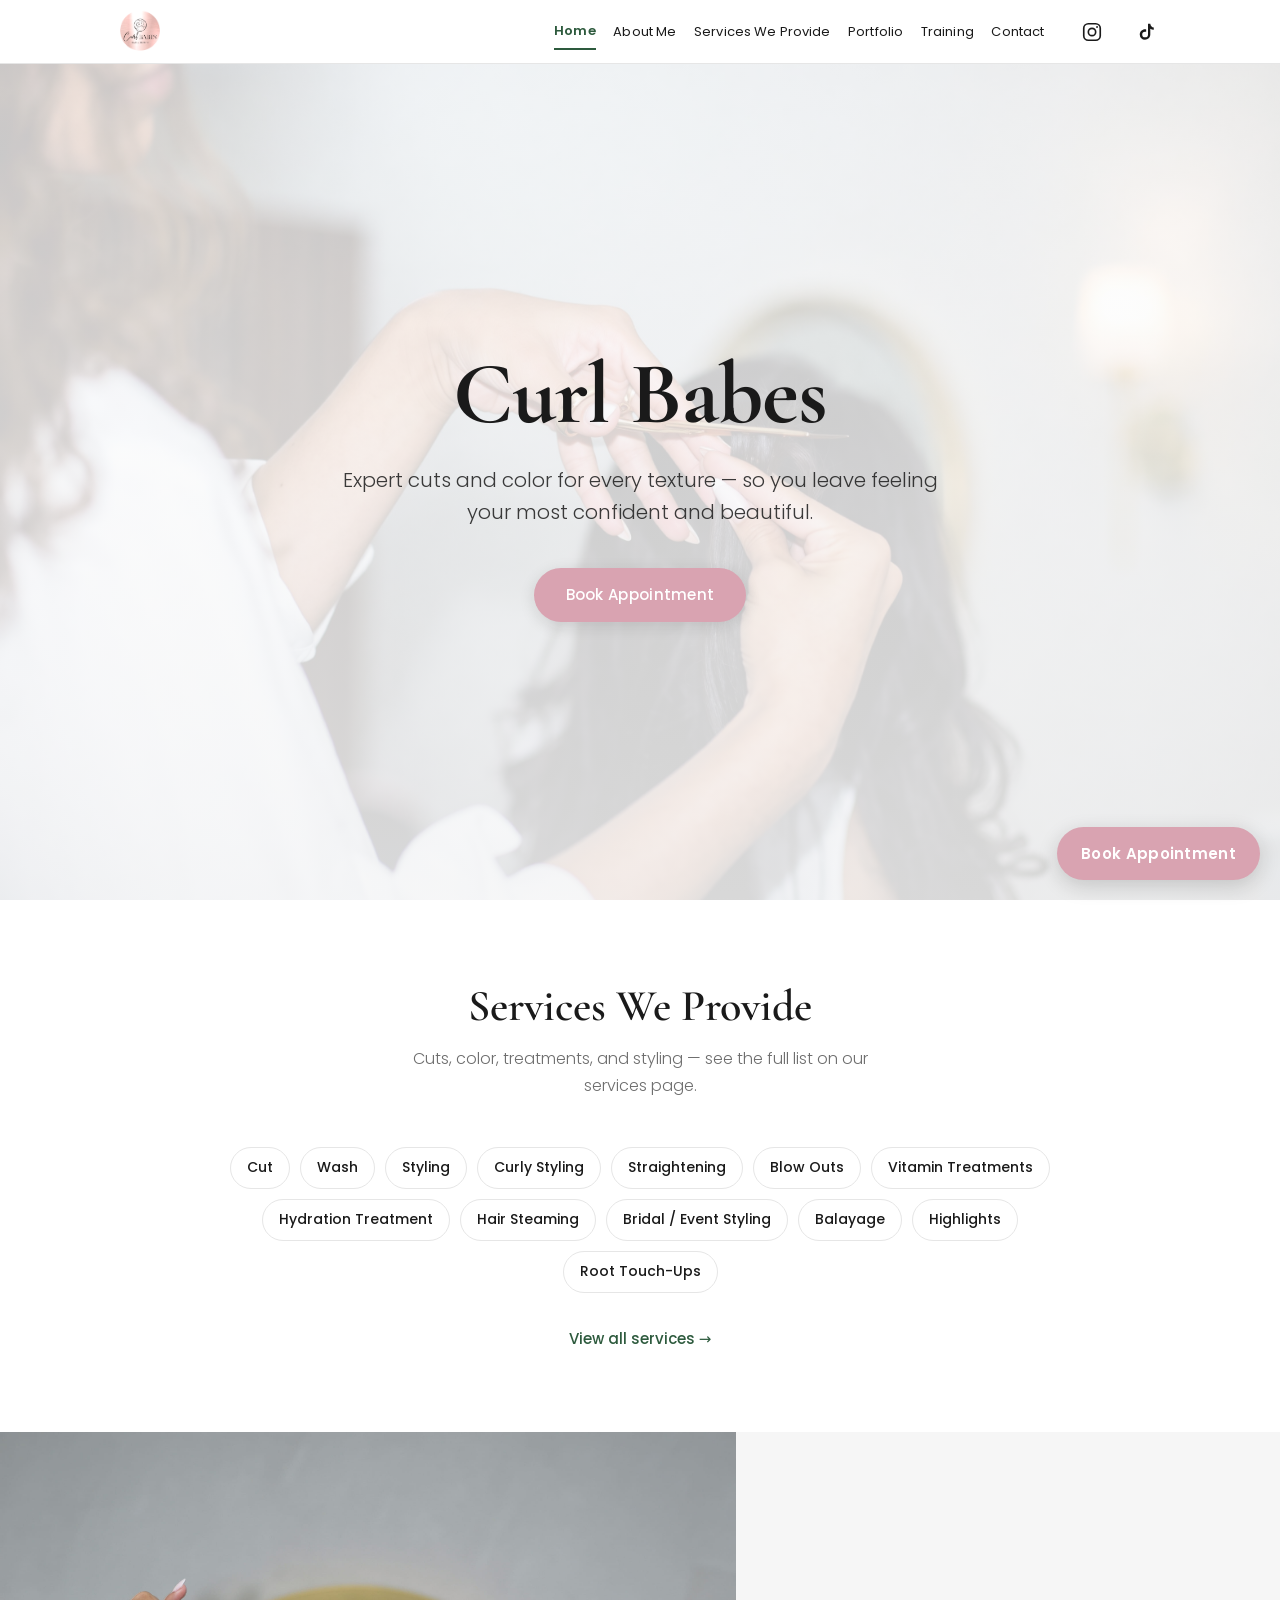
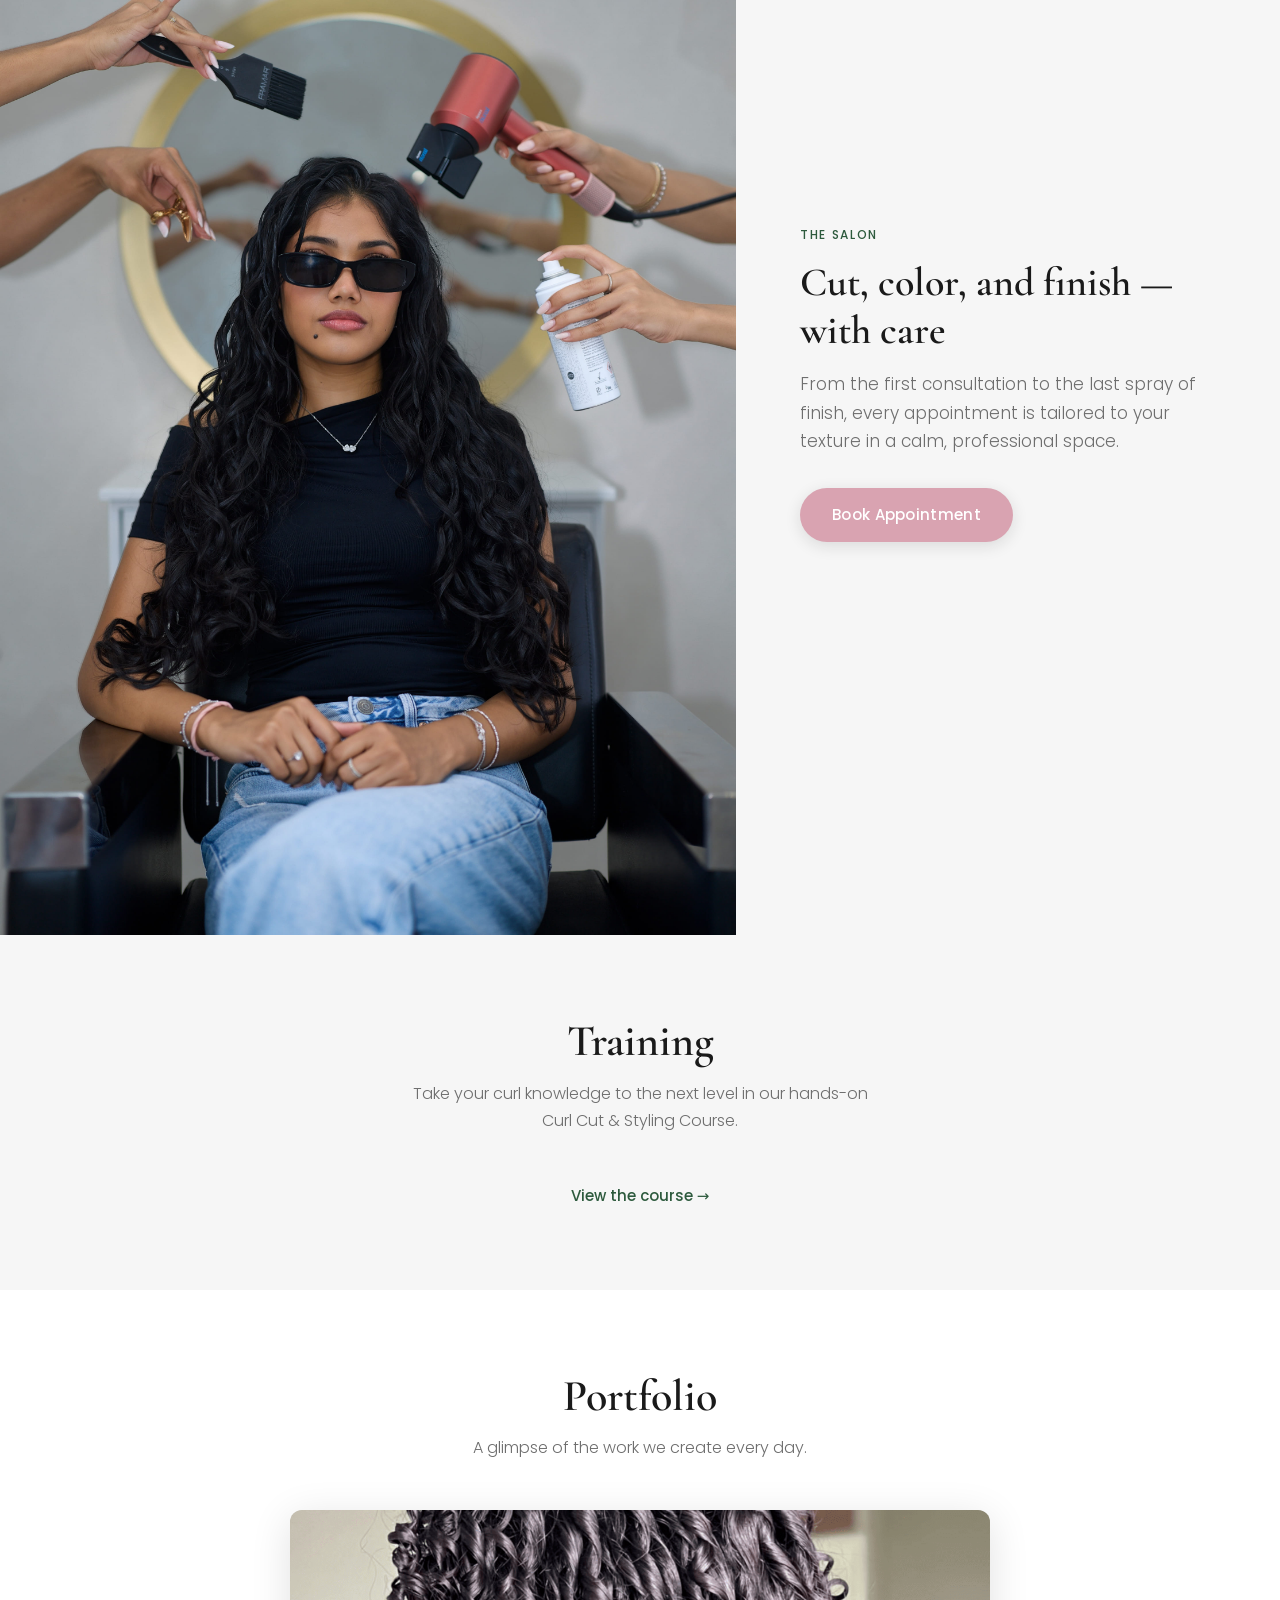
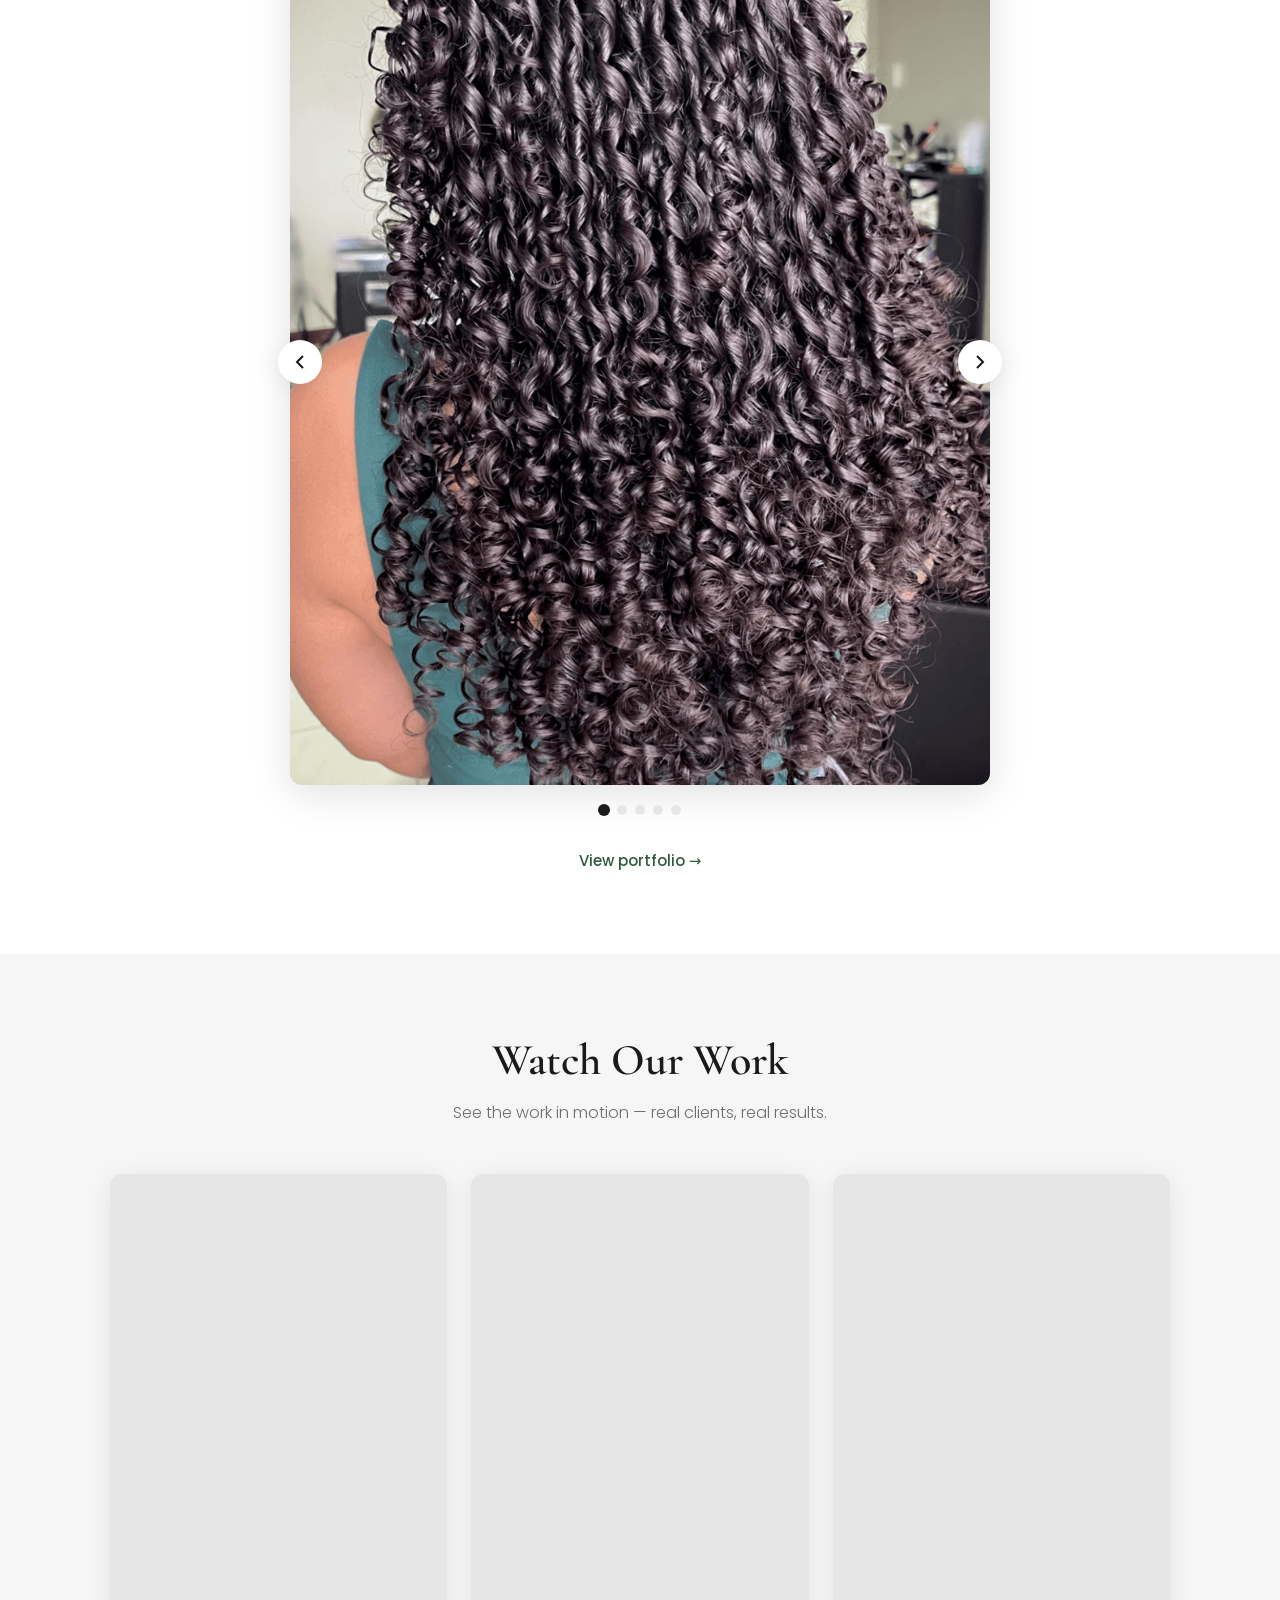
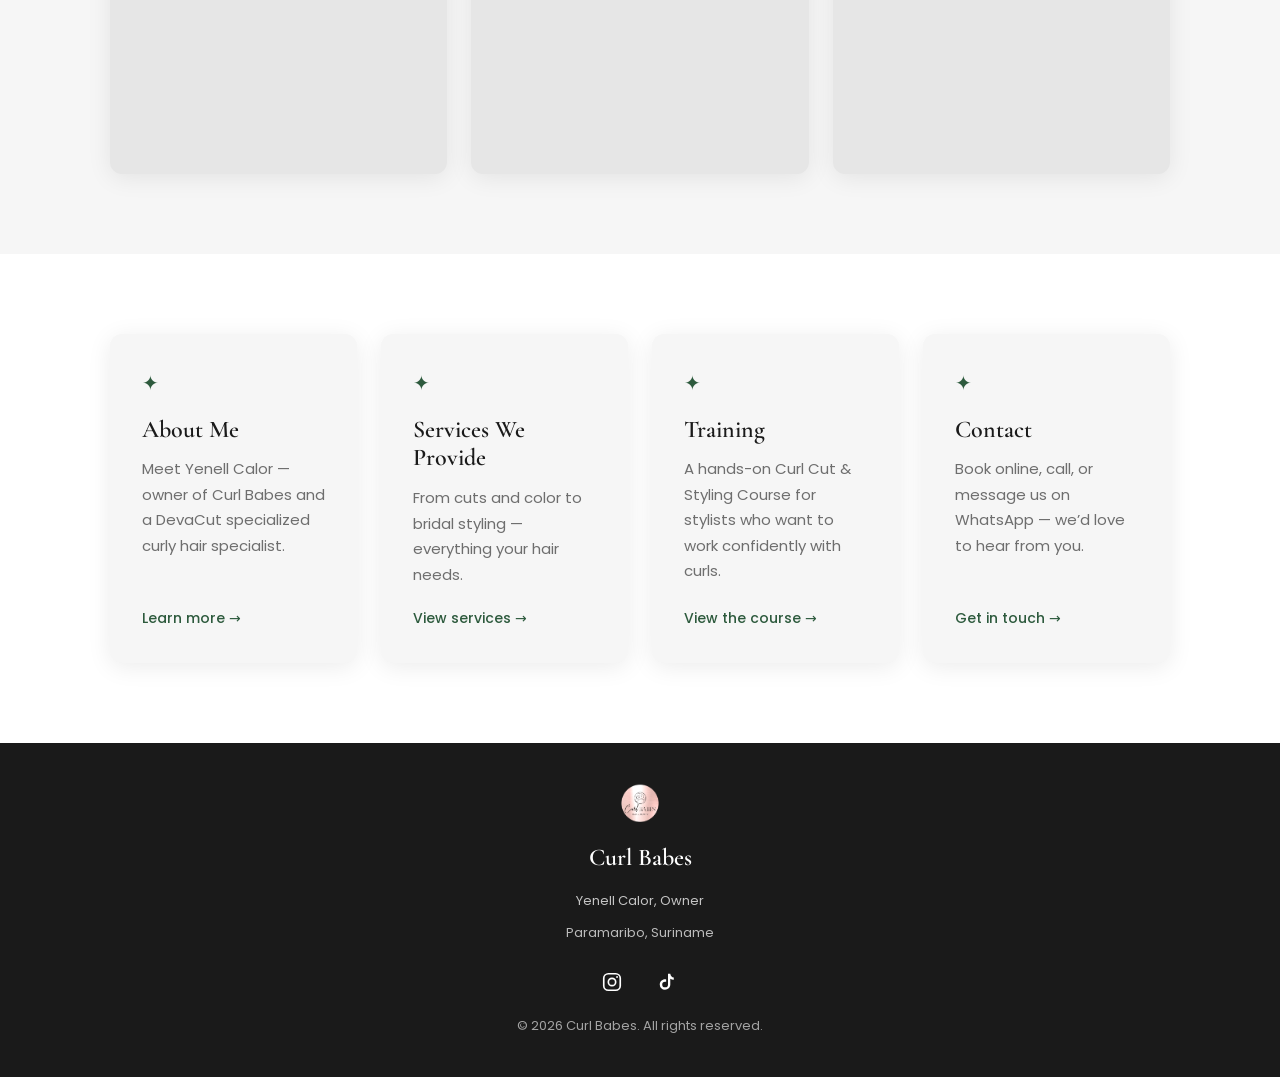
==== commit bf238978: "Place remaining salon photos with purpose and keep the portfolio slideshow moving on phones. Unused " ====
--- a/index.html
+++ b/index.html
@@ -2,10 +2,11 @@
 <html lang="en">
 <head>
   <meta charset="UTF-8">
-  <meta name="viewport" content="width=device-width, initial-scale=1.0">
+  <meta name="viewport" content="width=device-width, initial-scale=1.0, viewport-fit=cover">
   <meta name="description" content="Curl Babes — hair salon owned by Yenell Calor, curly hair specialist and DevaCut specialized stylist. Cuts, color, styling, and training.">
   <title>Curl Babes | Hair Salon</title>
-  <link rel="icon" href="curl-babes-assets/clients/LOGO%202.png" type="image/png">
+  <link rel="icon" href="curl-babes-assets/LOGO%202.png" type="image/png">
+  <link rel="apple-touch-icon" href="curl-babes-assets/LOGO%202.png">
   <link rel="preconnect" href="https://fonts.googleapis.com">
   <link rel="preconnect" href="https://fonts.gstatic.com" crossorigin>
   <link href="https://fonts.googleapis.com/css2?family=Cormorant+Garamond:ital,wght@0,400;0,600;0,700;1,400&family=Poppins:wght@300;400;500;600&display=swap" rel="stylesheet">
@@ -16,7 +17,7 @@
   <header class="site-header" id="site-header">
     <nav class="nav container" aria-label="Main navigation">
       <a href="index.html" class="nav__logo">
-        <img src="curl-babes-assets/clients/LOGO%202.png" alt="Curl Babes" class="nav__logo-img">
+        <img src="curl-babes-assets/clients/LOGO%202.png" alt="Curl Babes" class="nav__logo-img" onerror="this.onerror=null;this.src='curl-babes-assets/clients/LOGO.png'">
       </a>
 
       <button class="nav__toggle" id="nav-toggle" aria-label="Open menu" aria-expanded="false" aria-controls="nav-menu">
@@ -132,19 +133,19 @@
           <div class="carousel__viewport">
             <ul class="carousel__track" id="carousel-track">
               <li class="carousel__slide is-active">
-                <img src="curl-babes-assets/clients/curly%20client.png" alt="Curly hair styling by Curl Babes" loading="lazy">
-              </li>
-              <li class="carousel__slide">
-                <img src="curl-babes-assets/clients/updo%20client.png" alt="Updo styling by Curl Babes" loading="lazy">
-              </li>
-              <li class="carousel__slide">
-                <img src="curl-babes-assets/clients/styling%20bridal.png" alt="Bridal hair styling by Curl Babes" loading="lazy">
-              </li>
-              <li class="carousel__slide">
-                <img src="curl-babes-assets/salon%20images/blowout.jpg" alt="Blowout by Curl Babes" loading="lazy">
-              </li>
-              <li class="carousel__slide">
-                <img src="curl-babes-assets/salon%20images/blowout%20%2B%20curly%20clients.jpg" alt="Blowout and curly styling by Curl Babes" loading="lazy">
+                <img src="curl-babes-assets/clients/curly%20client.png" alt="Curly hair styling by Curl Babes">
+              </li>
+              <li class="carousel__slide">
+                <img src="curl-babes-assets/clients/updo%20client.png" alt="Updo styling by Curl Babes">
+              </li>
+              <li class="carousel__slide">
+                <img src="curl-babes-assets/clients/styling%20bridal.png" alt="Bridal hair styling by Curl Babes">
+              </li>
+              <li class="carousel__slide">
+                <img src="curl-babes-assets/salon%20images/blowout.jpg" alt="Blowout by Curl Babes">
+              </li>
+              <li class="carousel__slide">
+                <img src="curl-babes-assets/salon%20images/blowout%20%2B%20curly%20clients.jpg" alt="Blowout and curly styling by Curl Babes">
               </li>
             </ul>
           </div>
@@ -242,6 +243,7 @@
 
   <footer class="footer">
     <div class="container footer__inner">
+      <img src="curl-babes-assets/LOGO%202.png" alt="" class="footer__logo" width="56" height="43">
       <p class="footer__brand">Curl Babes</p>
       <p class="footer__owner">Yenell Calor, Owner</p>
       <p class="footer__location">Paramaribo, Suriname</p>
--- a/css/styles.css
+++ b/css/styles.css
@@ -36,6 +36,9 @@
 html {
   scroll-behavior: smooth;
   scroll-padding-top: calc(var(--header-height) + 16px);
+  overflow-x: hidden;
+  -webkit-text-size-adjust: 100%;
+  text-size-adjust: 100%;
 }
 
 body {
@@ -45,14 +48,21 @@
   color: var(--black);
   background: var(--white);
   -webkit-font-smoothing: antialiased;
+  overflow-x: hidden;
+  max-width: 100%;
+  padding-left: env(safe-area-inset-left);
+  padding-right: env(safe-area-inset-right);
 }
 
 body.nav-open {
   overflow: hidden;
 }
 
+img, iframe, video, embed {
+  max-width: 100%;
+}
+
 img {
-  max-width: 100%;
   height: auto;
   display: block;
 }
@@ -102,6 +112,7 @@
   align-items: center;
   justify-content: center;
   padding: 0.875rem 2rem;
+  min-height: 44px;
   font-family: var(--font-body);
   font-size: 0.9375rem;
   font-weight: 500;
@@ -148,8 +159,8 @@
   display: flex;
   align-items: center;
   justify-content: center;
-  width: 40px;
-  height: 40px;
+  width: 44px;
+  height: 44px;
   color: var(--black);
   border-radius: 50%;
   transition: color var(--transition), background var(--transition);
@@ -188,7 +199,8 @@
   z-index: 100;
   background: #ffffff;
   border-bottom: 1px solid var(--grey);
-  height: var(--header-height);
+  height: calc(var(--header-height) + env(safe-area-inset-top, 0px));
+  padding-top: env(safe-area-inset-top, 0px);
 }
 
 .nav {
@@ -262,7 +274,7 @@
   flex-direction: column;
   align-items: stretch;
   justify-content: flex-start;
-  padding: calc(var(--header-height) + 1.5rem) 1.5rem 2.5rem;
+  padding: calc(var(--header-height) + env(safe-area-inset-top, 0px) + 1.5rem) 1.5rem 2.5rem;
   gap: 0;
   z-index: 105;
   overflow-y: auto;
@@ -446,6 +458,12 @@
   display: grid;
   grid-template-columns: 1fr;
   background: var(--white);
+  max-width: 100%;
+}
+
+.salon-feature__photo,
+.salon-feature__copy {
+  min-width: 0;
 }
 
 .salon-feature__photo {
@@ -498,6 +516,10 @@
   align-self: flex-start;
 }
 
+.salon-feature--compact .salon-feature__photo {
+  height: min(56vh, 480px);
+}
+
 @media (min-width: 900px) {
   .salon-feature {
     grid-template-columns: minmax(0, 1.15fr) minmax(280px, 0.85fr);
@@ -522,6 +544,7 @@
   position: relative;
   max-width: 700px;
   margin: 0 auto;
+  width: 100%;
 }
 
 .carousel__viewport {
@@ -530,6 +553,8 @@
   box-shadow: var(--shadow-lg);
   aspect-ratio: 4 / 5;
   background: var(--grey);
+  touch-action: pan-y;
+  width: 100%;
 }
 
 .carousel__track {
@@ -558,6 +583,9 @@
   height: 100%;
   object-fit: cover;
   transform: scale(1);
+  pointer-events: none;
+  -webkit-user-drag: none;
+  user-select: none;
 }
 
 .carousel__slide.is-active img {
@@ -597,16 +625,6 @@
   right: -12px;
 }
 
-@media (max-width: 767px) {
-  .carousel__btn--prev {
-    left: 8px;
-  }
-
-  .carousel__btn--next {
-    right: 8px;
-  }
-}
-
 .carousel__dots {
   display: flex;
   justify-content: center;
@@ -615,6 +633,7 @@
 }
 
 .carousel__dot {
+  position: relative;
   width: 10px;
   height: 10px;
   border-radius: 50%;
@@ -625,6 +644,12 @@
   padding: 0;
 }
 
+.carousel__dot::after {
+  content: '';
+  position: absolute;
+  inset: -17px;
+}
+
 .carousel__dot.is-active {
   background: var(--black);
   transform: scale(1.2);
@@ -664,6 +689,7 @@
   left: 0;
   width: 100%;
   height: 100%;
+  max-width: 100%;
   border: none;
 }
 
@@ -903,10 +929,39 @@
   background: var(--grey-light);
 }
 
+.training__gallery {
+  display: grid;
+  grid-template-columns: 1fr;
+  gap: 1.5rem;
+  max-width: 900px;
+  margin: 0 auto 3.5rem;
+}
+
+.training__gallery .training__photo {
+  margin: 0;
+  max-width: none;
+}
+
+.training__gallery .training__photo figcaption {
+  padding: 0.85rem 1rem 1rem;
+  font-size: 0.875rem;
+  color: var(--grey-mid);
+  text-align: center;
+}
+
 .training__photo img {
   width: 100%;
   height: auto;
+  max-height: min(70vh, 640px);
   object-fit: contain;
+  background: var(--grey-light);
+}
+
+@media (min-width: 720px) {
+  .training__gallery {
+    grid-template-columns: 1fr 1fr;
+    align-items: start;
+  }
 }
 
 .training__blocks {
@@ -1042,13 +1097,33 @@
   box-shadow: var(--shadow);
   aspect-ratio: 4 / 3;
   background: var(--grey);
+  width: 100%;
+  max-width: 100%;
 }
 
 .contact-map iframe {
   width: 100%;
   height: 100%;
+  max-width: 100%;
   border: none;
   min-height: 280px;
+}
+
+.contact-portrait {
+  margin: 0 0 0.5rem;
+  border-radius: var(--radius);
+  overflow: hidden;
+  box-shadow: var(--shadow);
+  background: var(--grey-light);
+  max-width: 280px;
+  border: 1px solid var(--grey);
+  padding: 0.4rem;
+}
+
+.contact-portrait img {
+  width: 100%;
+  height: auto;
+  object-fit: contain;
 }
 
 /* Footer */
@@ -1066,6 +1141,12 @@
   text-align: center;
 }
 
+.footer__logo {
+  width: 56px;
+  height: auto;
+  margin-bottom: 0.15rem;
+}
+
 .footer__brand {
   font-family: var(--font-heading);
   font-size: 1.5rem;
@@ -1094,17 +1175,18 @@
 /* Floating Action Button */
 .fab {
   position: fixed;
-  bottom: 1.25rem;
-  right: 1.25rem;
+  bottom: calc(1.25rem + env(safe-area-inset-bottom, 0px));
+  right: calc(1.25rem + env(safe-area-inset-right, 0px));
   z-index: 200;
   display: flex;
   align-items: center;
   justify-content: center;
   padding: 0.875rem 1.5rem;
+  min-height: 44px;
   background: var(--pink);
   color: var(--white);
   font-family: var(--font-body);
-  font-size: 0.875rem;
+  font-size: 0.9375rem;
   font-weight: 600;
   letter-spacing: 0.02em;
   border-radius: 50px;
@@ -1121,18 +1203,50 @@
 
 @media (max-width: 480px) {
   .fab {
-    bottom: 1rem;
+    bottom: calc(1rem + env(safe-area-inset-bottom, 0px));
     right: 1rem;
     left: 1rem;
     text-align: center;
   }
+}
+
+@media (max-width: 767px) {
+  .section {
+    padding: 3.25rem 0;
+  }
+
+  .page-hero {
+    padding: 2.25rem 0 1.75rem;
+  }
+
+  .hero {
+    padding: 3rem 0;
+  }
+
+  .salon-feature__photo {
+    height: min(62vh, 520px);
+  }
+
+  .salon-feature--compact .salon-feature__photo {
+    height: min(48vh, 380px);
+  }
 
   .footer {
-    padding-bottom: 5.5rem;
-  }
-}
-
-/* Focus styles for accessibility */
+    padding-bottom: calc(6.25rem + env(safe-area-inset-bottom, 0px));
+  }
+
+  .carousel__btn--prev {
+    left: 8px;
+  }
+
+  .carousel__btn--next {
+    right: 8px;
+  }
+}
+
+.btn, .fab, .nav__toggle, .carousel__btn, .carousel__dot, .nav__link, .text-link {
+  touch-action: manipulation;
+}
 :focus-visible {
   outline: 2px solid var(--green);
   outline-offset: 3px;
@@ -1206,7 +1320,7 @@
   }
 
   .carousel__slide {
-    transition: none;
+    transition: opacity 0.35s ease, visibility 0.35s ease;
   }
 
   .reveal {
